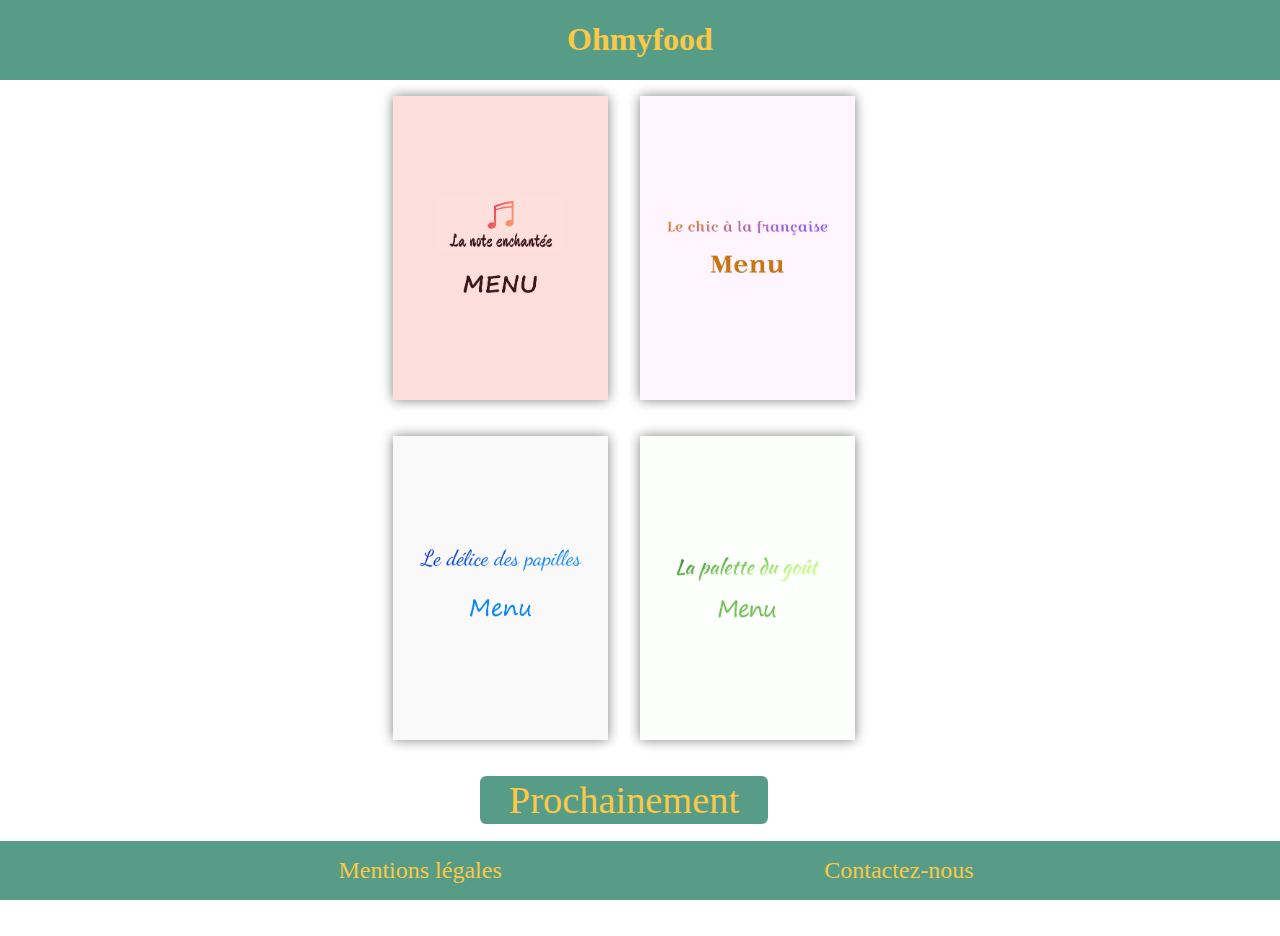
==== index.html @ 14e06f2a "Ajout page menu1 + animation page prochainement" ====
<!DOCTYPE html>
<html lang="fr" dir="ltr">
  <head>
    <meta charset="utf-8">
    <link rel="stylesheet" href="CSS/default.css">
    <title>Ohmyfood</title>
  </head>
  <body>
    <header class="header">
      <h1>Ohmyfood</h1>
    </header>
    <main class="main">
      <div class="conteneurMenu">
        <div class="menu">
          <a href="menu1.html"><img src="Images/menu-1b.png"/></a>
        </div>
        <div class="menu">
          <a href="#"><img src="Images/menu-2b.png"/></a>
        </div>
      </div>
      <div class="conteneurMenu">
        <div class="menu">
          <a href="#"><img src="Images/menu-3b.png"/></a>
        </div>
        <div class="menu">
          <a href="#"><img src="Images/menu-4b.png"/></a>
        </div>
      </div>
      <div class="conteneurMenu">
        <a href="prochainement.html"><div class="conteneurMenu__conteneurLien">Prochainement</div></a>
      </div>
    </main>
    <footer class="footer">
      <a href="mentions">Mentions légales</a>
      <a href="mailto:contact@ohmyfood.com">Contactez-nous</a>
    </footer>
  </body>
</html>
---- CSS/default.css ----
@charset "UTF-8";
/* @mixin menus {
  width: 20%;
  height: 17rem;
  box-shadow: 0 0 1em grey;
  text-align: center;
  display:flex;
  flex-direction: column;
  justify-content: center;
} */
.header {
  background-color: #579c87;
  width: 100%; }
  .header h1 {
    color: #fbc945;
    font-size: 2rem;
    text-align: center; }

.footer {
  background-color: #579c87;
  width: 100%;
  margin-top: auto;
  display: flex;
  justify-content: space-evenly;
  padding: 1rem;
  position: fixed;
  bottom: 0; }
  .footer a {
    color: #fbc945;
    font-size: 1.5rem;
    text-decoration: none; }
    .footer a:hover {
      animation: shakeLink 200ms;
      animation-iteration-count: infinite; }

/* Animation wiggle sur liens */
@keyframes shakeLink {
  25% {
    transform: translateX(2%); }
  75% {
    transform: translateX(-2%); } }
.main {
  width: 80%;
  display: flex;
  flex-direction: column;
  padding-bottom: 5rem;
  align-items: center;
  justify-content: center;
  /* border:1px solid pink; A SUPPRIMER */
  margin-left: auto;
  margin-right: auto;
  margin-top: 1rem;
  /* A modifier pour centrer plus tard */ }
  .main h2 {
    text-align: center; }
  .main .prochainement {
    text-align: center;
    font-size: 10rem;
    align-items: center;
    justify-content: center;
    display: flex;
    visibility: hidden; }
    .main .prochainement .p1 {
      animation-name: prochainement1;
      animation-duration: 2.5s;
      animation-iteration-count: infinite; }
    .main .prochainement .p2 {
      animation-name: prochainement2;
      animation-duration: 2.5s;
      animation-iteration-count: infinite; }
    .main .prochainement .p3 {
      animation-name: prochainement3;
      animation-duration: 2.5s;
      animation-iteration-count: infinite;
      animation-fill-mode: forwards; }

@keyframes prochainement1 {
  0% {
    visibility: hidden; }
  20% {
    visibility: visible; }
  40% {
    visibility: visible; }
  60% {
    visibility: hidden; }
  80% {
    visibility: hidden; }
  90% {
    visibility: hidden; }
  100% {
    visibility: hidden; } }
@keyframes prochainement2 {
  0% {
    visibility: hidden; }
  20% {
    visibility: hidden; }
  40% {
    visibility: visible; }
  60% {
    visibility: visible; }
  80% {
    visibility: hidden; }
  90% {
    visibility: hidden; }
  100% {
    visibility: hidden; } }
@keyframes prochainement3 {
  0% {
    visibility: hidden; }
  20% {
    visibility: hidden; }
  40% {
    visibility: hidden; }
  60% {
    visibility: visible; }
  80% {
    visibility: visible; }
  100% {
    visibility: visible; } }
/* A GARDER SI JAMAIS ON DOIT UTILISER LES MENUS REFAITS
.menu1 {
  @include menus;
  background-color: #fcdfdb;
  transition: transform 1s;
  transform: scale(1);
  &:hover {
    transform: scale(1.5);
  }
}
.menu2 {
  @include menus;
  background-color: #faf0f9;
}
.menu3 {
  @include menus;
  background-color: #f9f9f9;
}
.menu4 {
  @include menus;
  background-color: white;
}
*/
.menu img {
  max-width: 15rem;
  max-height: 19rem;
  transform: scale(1);
  transition: transform 1s;
  margin: auto;
  box-shadow: 0 0 0.7em grey; }
  .menu img:hover {
    transform: scale(1.2); }

.menu1 {
  width: 50%;
  padding: 2rem;
  margin: auto;
  background-color: #fcdfdb;
  display: flex;
  flex-direction: column;
  align-items: center; }
  .menu1 h3 {
    text-align: center;
    background: linear-gradient(to top, black 0%, black 3px, transparent 4px) no-repeat;
    background-size: 0% 100%;
    transition: background-size 300ms; }
    .menu1 h3:hover {
      background-size: 100% 100%; }
  .menu1 .ligne {
    width: 85%;
    margin: auto;
    display: flex;
    flex-direction: row;
    justify-content: space-between;
    padding: 0; }
  .menu1 > p {
    text-align: center; }

.conteneurMenu {
  width: 80%;
  margin: auto;
  display: flex;
  justify-content: center;
  margin-bottom: 2rem;
  /*margin-bottom: 2rem;*/
  /* border:1px solid black;  A SUPPRIMER */ }
  .conteneurMenu a {
    color: #fbc945;
    text-decoration: none;
    transform: scale(1);
    transition: transform 1s;
    margin-right: 2rem; }
    .conteneurMenu a:hover {
      transform: scale(1.1); }
  .conteneurMenu__conteneurLien {
    background-color: #579c87;
    width: 18rem;
    height: 3rem;
    font-size: 2.4rem;
    line-height: 3rem;
    border-radius: 0.4rem;
    text-align: center; }
  @media all and (max-width: 1000px) {
    .conteneurMenu {
      flex-direction: column;
      justify-content: center;
      align-items: center;
      margin-bottom: 0; }
      .conteneurMenu a {
        margin-bottom: 3rem;
        display: block; } }

body {
  display: flex;
  flex-direction: column;
  margin: auto;
  box-sizing: border-box;
  height: 100vh;
  /* A SUPPRIMER, utilisé pour mise en place */ }

/*# sourceMappingURL=default.css.map */
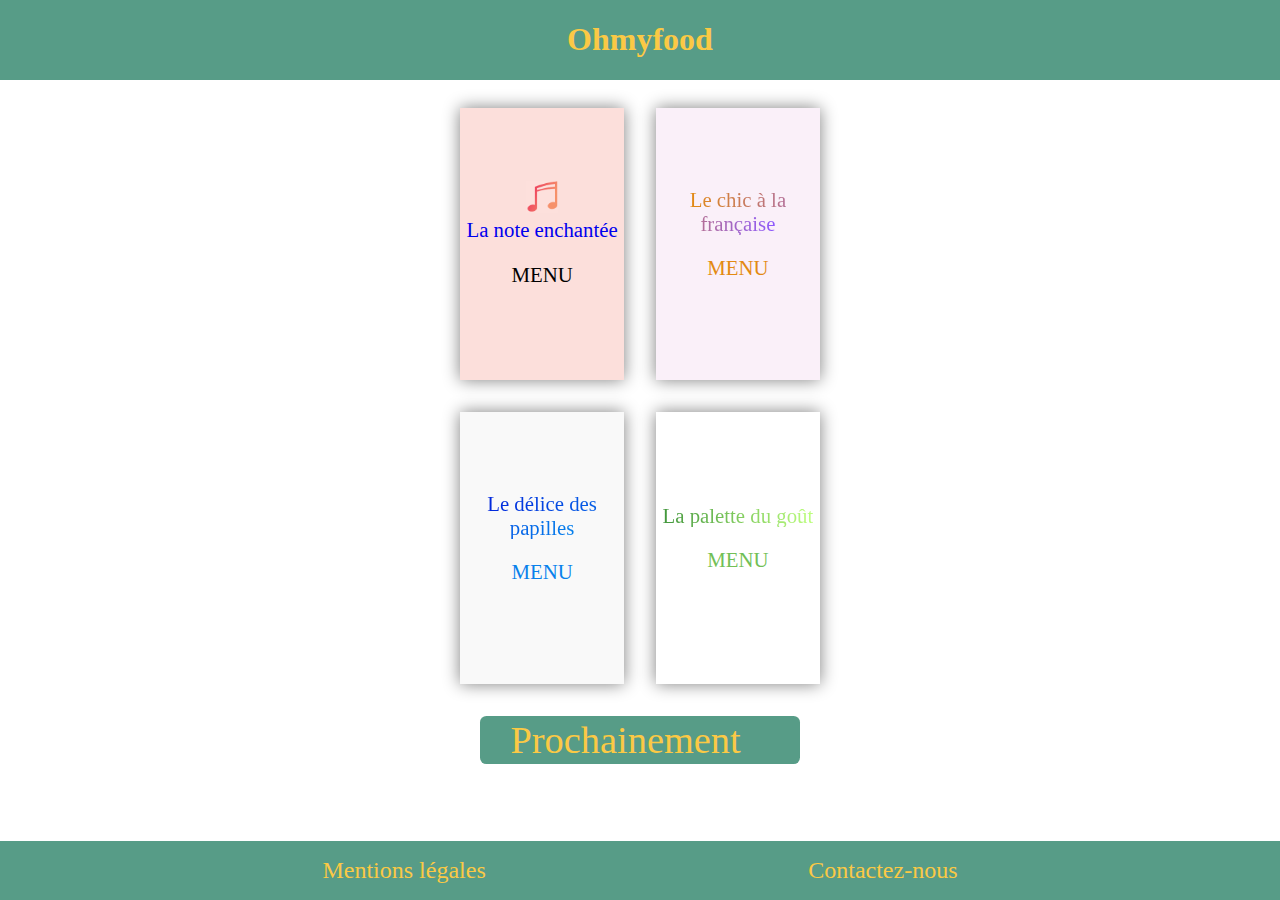
==== commit 7c06fa1d: "08.07 : poursuite menu1 + animations prochainement et previews menu" ====
--- a/index.html
+++ b/index.html
@@ -11,23 +11,37 @@
     </header>
     <main class="main">
       <div class="conteneurMenu">
-        <div class="menu">
-          <a href="menu1.html"><img src="Images/menu-1b.png"/></a>
+        <div class="menu1prev">
+          <div class="menuprev__contenu"><img src="Images/note.png" alt="La note enchantée" title="La note enchantée" /><br>
+          <a href="menu1.html">La note enchantée</a>
+          <p>MENU</p>
+          </div>
         </div>
-        <div class="menu">
-          <a href="#"><img src="Images/menu-2b.png"/></a>
+        <div class="menu2prev">
+          <div class="menuprev__contenu">
+          <a href="menu1.html" class="titre2">Le chic à la française</a>
+          <p class="MenuMenu2">MENU</p>
+          </div>
         </div>
       </div>
       <div class="conteneurMenu">
-        <div class="menu">
-          <a href="#"><img src="Images/menu-3b.png"/></a>
+        <div class="menu3prev">
+          <div class="menuprev__contenu">
+          <a href="menu1.html" class="titre3">Le délice des papilles</a>
+          <p class="MenuMenu3">MENU</p>
+          </div>
         </div>
-        <div class="menu">
-          <a href="#"><img src="Images/menu-4b.png"/></a>
+        <div class="menu4prev">
+          <div class="menuprev__contenu">
+          <a href="menu1.html" class="titre4">La palette du goût</a>
+          <p class="MenuMenu4">MENU</p>
+          </div>
         </div>
       </div>
       <div class="conteneurMenu">
-        <a href="prochainement.html"><div class="conteneurMenu__conteneurLien">Prochainement</div></a>
+        <div class="conteneurMenu__conteneurLien">Prochainement <span class="prochainement">
+          <p class="p1">.</p><p class="p2">.</p><p class="p3">.</p>
+        </div>
       </div>
     </main>
     <footer class="footer">
--- a/CSS/default.css
+++ b/CSS/default.css
@@ -1,13 +1,4 @@
 @charset "UTF-8";
-/* @mixin menus {
-  width: 20%;
-  height: 17rem;
-  box-shadow: 0 0 1em grey;
-  text-align: center;
-  display:flex;
-  flex-direction: column;
-  justify-content: center;
-} */
 .header {
   background-color: #579c87;
   width: 100%; }
@@ -22,8 +13,9 @@
   margin-top: auto;
   display: flex;
   justify-content: space-evenly;
-  padding: 1rem;
-  position: fixed;
+  padding-top: 1rem;
+  padding-bottom: 1rem;
+  position: sticky;
   bottom: 0; }
   .footer a {
     color: #fbc945;
@@ -43,23 +35,24 @@
   width: 80%;
   display: flex;
   flex-direction: column;
-  padding-bottom: 5rem;
-  align-items: center;
-  justify-content: center;
-  /* border:1px solid pink; A SUPPRIMER */
+  align-items: center;
+  justify-content: center;
   margin-left: auto;
   margin-right: auto;
-  margin-top: 1rem;
-  /* A modifier pour centrer plus tard */ }
+  margin-top: auto;
+  /* A modifier pour centrer plus tard */
+  margin-bottom: 1rem; }
   .main h2 {
     text-align: center; }
   .main .prochainement {
     text-align: center;
-    font-size: 10rem;
+    font-size: 2.4rem;
     align-items: center;
     justify-content: center;
+    text-align: center;
     display: flex;
-    visibility: hidden; }
+    visibility: hidden;
+    color: #fbc945; }
     .main .prochainement .p1 {
       animation-name: prochainement1;
       animation-duration: 2.5s;
@@ -117,29 +110,121 @@
     visibility: visible; }
   100% {
     visibility: visible; } }
-/* A GARDER SI JAMAIS ON DOIT UTILISER LES MENUS REFAITS
-.menu1 {
-  @include menus;
+.menu1prev {
+  width: 20%;
+  height: 17rem;
+  box-shadow: 0 0 1em grey;
+  display: flex;
+  flex-direction: column;
+  justify-content: center;
+  align-items: center;
   background-color: #fcdfdb;
-  transition: transform 1s;
-  transform: scale(1);
-  &:hover {
-    transform: scale(1.5);
-  }
-}
-.menu2 {
-  @include menus;
-  background-color: #faf0f9;
-}
-.menu3 {
-  @include menus;
-  background-color: #f9f9f9;
-}
-.menu4 {
-  @include menus;
-  background-color: white;
-}
-*/
+  margin-right: 2rem; }
+  .menu1prev img {
+    width: 2rem;
+    height: 2rem;
+    margin: auto; }
+  .menu1prev a {
+    text-align: center;
+    text-decoration: none; }
+
+.menu2prev {
+  width: 20%;
+  height: 17rem;
+  box-shadow: 0 0 1em grey;
+  display: flex;
+  flex-direction: column;
+  justify-content: center;
+  align-items: center;
+  background-color: #faf0f9; }
+  .menu2prev img {
+    width: 2rem;
+    height: 2rem;
+    margin: auto; }
+  .menu2prev a {
+    text-align: center;
+    text-decoration: none; }
+
+.menu3prev {
+  width: 20%;
+  height: 17rem;
+  box-shadow: 0 0 1em grey;
+  display: flex;
+  flex-direction: column;
+  justify-content: center;
+  align-items: center;
+  margin-right: 2rem;
+  background-color: #f9f9f9; }
+  .menu3prev img {
+    width: 2rem;
+    height: 2rem;
+    margin: auto; }
+  .menu3prev a {
+    text-align: center;
+    text-decoration: none; }
+
+.menu4prev {
+  width: 20%;
+  height: 17rem;
+  box-shadow: 0 0 1em grey;
+  display: flex;
+  flex-direction: column;
+  justify-content: center;
+  align-items: center;
+  background-color: white; }
+  .menu4prev img {
+    width: 2rem;
+    height: 2rem;
+    margin: auto; }
+  .menu4prev a {
+    text-align: center;
+    text-decoration: none; }
+
+.titreCatMenu {
+  width: 80%;
+  display: flex;
+  justify-content: space-between;
+  align-items: center; }
+  .titreCatMenu img {
+    width: 40%;
+    height: 9px; }
+
+.menuprev__contenu {
+  margin: auto;
+  text-align: center;
+  transform: scaleX(1);
+  transition: transform 500ms;
+  font-size: 1.3rem; }
+  .menuprev__contenu a {
+    width: 100%;
+    height: 100%; }
+  .menuprev__contenu:hover {
+    transform: scale(1.2); }
+
+.titre2 {
+  background: linear-gradient(to right, #e38a12 0%, #8e5afe 100%);
+  -webkit-background-clip: text;
+  -webkit-text-fill-color: transparent; }
+
+.MenuMenu2 {
+  color: #e38a12; }
+
+.titre3 {
+  background: linear-gradient(to right, #0127dc 0%, #0881ec 100%);
+  -webkit-background-clip: text;
+  -webkit-text-fill-color: transparent; }
+
+.MenuMenu3 {
+  color: #0881ec; }
+
+.titre4 {
+  background: linear-gradient(to right, #43973d 0%, #beff7f 100%);
+  -webkit-background-clip: text;
+  -webkit-text-fill-color: transparent; }
+
+.MenuMenu4 {
+  color: #72bf56; }
+
 .menu img {
   max-width: 15rem;
   max-height: 19rem;
@@ -150,6 +235,7 @@
   .menu img:hover {
     transform: scale(1.2); }
 
+/* --------------------------------- Menu 1 sur la page menu1.html ---------------------- */
 .menu1 {
   width: 50%;
   padding: 2rem;
@@ -183,22 +269,18 @@
   margin-bottom: 2rem;
   /*margin-bottom: 2rem;*/
   /* border:1px solid black;  A SUPPRIMER */ }
-  .conteneurMenu a {
-    color: #fbc945;
-    text-decoration: none;
-    transform: scale(1);
-    transition: transform 1s;
-    margin-right: 2rem; }
-    .conteneurMenu a:hover {
-      transform: scale(1.1); }
   .conteneurMenu__conteneurLien {
     background-color: #579c87;
-    width: 18rem;
+    width: 20rem;
     height: 3rem;
     font-size: 2.4rem;
     line-height: 3rem;
     border-radius: 0.4rem;
-    text-align: center; }
+    color: #fbc945;
+    text-align: center;
+    align-items: center;
+    justify-content: center;
+    display: flex; }
   @media all and (max-width: 1000px) {
     .conteneurMenu {
       flex-direction: column;
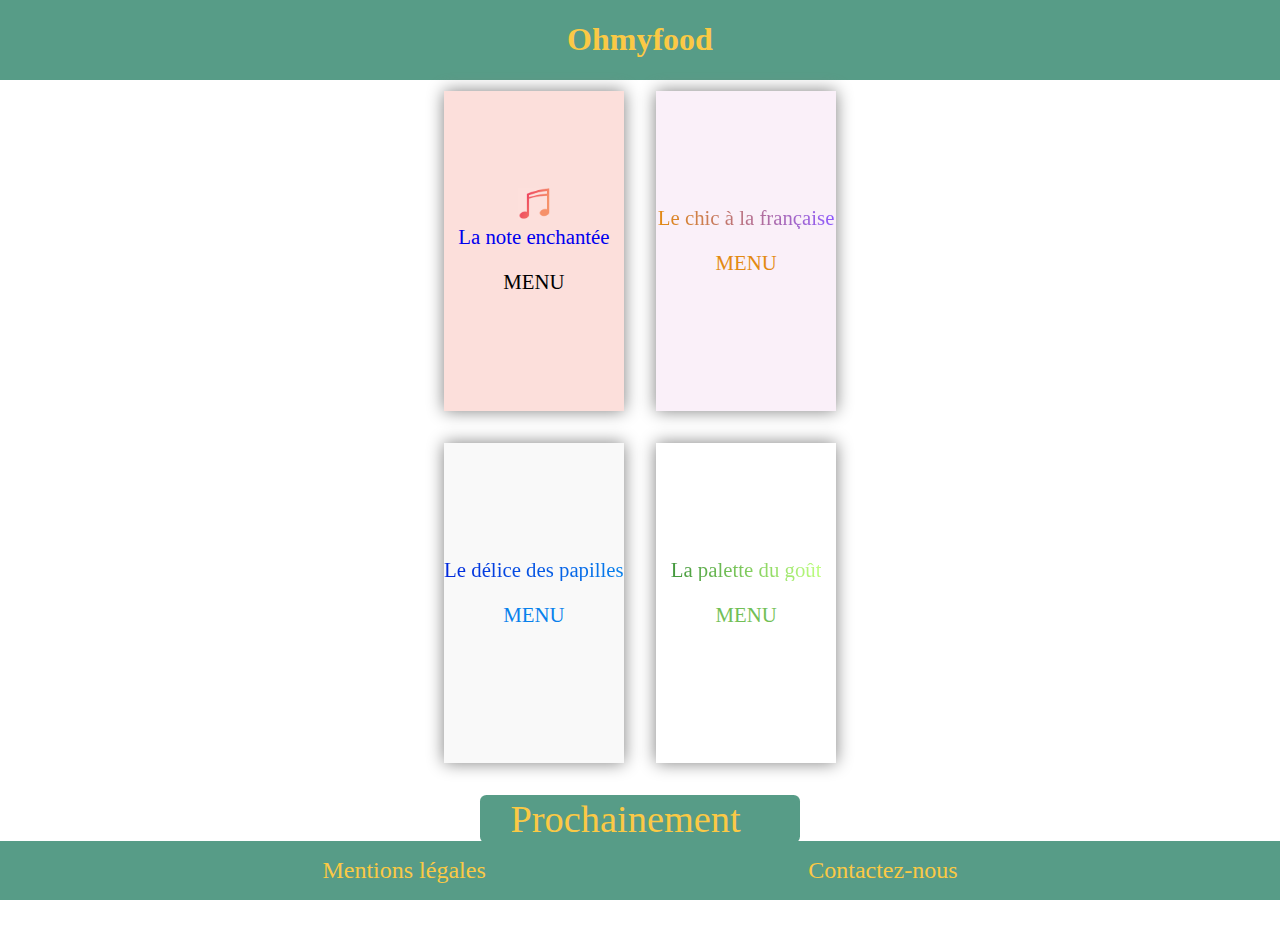
==== commit 79304aa2: "Organisation et optimisation du code + ajout du contenu des menus 2 à 4" ====
--- a/index.html
+++ b/index.html
@@ -11,35 +11,35 @@
     </header>
     <main class="main">
       <div class="conteneurMenu">
-        <div class="menu1prev">
-          <div class="menuprev__contenu"><img src="Images/note.png" alt="La note enchantée" title="La note enchantée" /><br>
+        <div class="menu1preview">
+          <div class="menupreview__contenu"><img src="Images/note.png" alt="La note enchantée" title="La note enchantée" /><br>
           <a href="menu1.html">La note enchantée</a>
           <p>MENU</p>
           </div>
         </div>
-        <div class="menu2prev">
-          <div class="menuprev__contenu">
-          <a href="menu1.html" class="titre2">Le chic à la française</a>
+        <div class="menu2preview">
+          <div class="menupreview__contenu">
+          <a href="menu2.html" class="titre">Le chic à la française</a>
           <p class="MenuMenu2">MENU</p>
           </div>
         </div>
       </div>
       <div class="conteneurMenu">
-        <div class="menu3prev">
-          <div class="menuprev__contenu">
-          <a href="menu1.html" class="titre3">Le délice des papilles</a>
+        <div class="menu3preview">
+          <div class="menupreview__contenu">
+          <a href="menu3.html" class="titre">Le délice des papilles</a>
           <p class="MenuMenu3">MENU</p>
           </div>
         </div>
-        <div class="menu4prev">
-          <div class="menuprev__contenu">
-          <a href="menu1.html" class="titre4">La palette du goût</a>
+        <div class="menu4preview">
+          <div class="menupreview__contenu">
+          <a href="menu4.html" class="titre">La palette du goût</a>
           <p class="MenuMenu4">MENU</p>
           </div>
         </div>
       </div>
       <div class="conteneurMenu">
-        <div class="conteneurMenu__conteneurLien">Prochainement <span class="prochainement">
+        <div class="conteneurMenu__prochainement">Prochainement <span class="prochainement">
           <p class="p1">.</p><p class="p2">.</p><p class="p3">.</p>
         </div>
       </div>
--- a/CSS/default.css
+++ b/CSS/default.css
@@ -1,4 +1,49 @@
 @charset "UTF-8";
+/* Mixin gestion des previews des menus */
+/* Animation prochainement dans index.html */
+@keyframes prochainement1 {
+  0% {
+    visibility: hidden; }
+  20% {
+    visibility: visible; }
+  40% {
+    visibility: visible; }
+  60% {
+    visibility: hidden; }
+  80% {
+    visibility: hidden; }
+  90% {
+    visibility: hidden; }
+  100% {
+    visibility: hidden; } }
+@keyframes prochainement2 {
+  0% {
+    visibility: hidden; }
+  20% {
+    visibility: hidden; }
+  40% {
+    visibility: visible; }
+  60% {
+    visibility: visible; }
+  80% {
+    visibility: hidden; }
+  90% {
+    visibility: hidden; }
+  100% {
+    visibility: hidden; } }
+@keyframes prochainement3 {
+  0% {
+    visibility: hidden; }
+  20% {
+    visibility: hidden; }
+  40% {
+    visibility: hidden; }
+  60% {
+    visibility: visible; }
+  80% {
+    visibility: visible; }
+  100% {
+    visibility: visible; } }
 .header {
   background-color: #579c87;
   width: 100%; }
@@ -10,7 +55,7 @@
 .footer {
   background-color: #579c87;
   width: 100%;
-  margin-top: auto;
+  margin-top: 1rem;
   display: flex;
   justify-content: space-evenly;
   padding-top: 1rem;
@@ -37,11 +82,8 @@
   flex-direction: column;
   align-items: center;
   justify-content: center;
-  margin-left: auto;
-  margin-right: auto;
-  margin-top: auto;
-  /* A modifier pour centrer plus tard */
-  margin-bottom: 1rem; }
+  margin: auto;
+  margin-top: 0.7rem; }
   .main h2 {
     text-align: center; }
   .main .prochainement {
@@ -67,175 +109,7 @@
       animation-iteration-count: infinite;
       animation-fill-mode: forwards; }
 
-@keyframes prochainement1 {
-  0% {
-    visibility: hidden; }
-  20% {
-    visibility: visible; }
-  40% {
-    visibility: visible; }
-  60% {
-    visibility: hidden; }
-  80% {
-    visibility: hidden; }
-  90% {
-    visibility: hidden; }
-  100% {
-    visibility: hidden; } }
-@keyframes prochainement2 {
-  0% {
-    visibility: hidden; }
-  20% {
-    visibility: hidden; }
-  40% {
-    visibility: visible; }
-  60% {
-    visibility: visible; }
-  80% {
-    visibility: hidden; }
-  90% {
-    visibility: hidden; }
-  100% {
-    visibility: hidden; } }
-@keyframes prochainement3 {
-  0% {
-    visibility: hidden; }
-  20% {
-    visibility: hidden; }
-  40% {
-    visibility: hidden; }
-  60% {
-    visibility: visible; }
-  80% {
-    visibility: visible; }
-  100% {
-    visibility: visible; } }
-.menu1prev {
-  width: 20%;
-  height: 17rem;
-  box-shadow: 0 0 1em grey;
-  display: flex;
-  flex-direction: column;
-  justify-content: center;
-  align-items: center;
-  background-color: #fcdfdb;
-  margin-right: 2rem; }
-  .menu1prev img {
-    width: 2rem;
-    height: 2rem;
-    margin: auto; }
-  .menu1prev a {
-    text-align: center;
-    text-decoration: none; }
-
-.menu2prev {
-  width: 20%;
-  height: 17rem;
-  box-shadow: 0 0 1em grey;
-  display: flex;
-  flex-direction: column;
-  justify-content: center;
-  align-items: center;
-  background-color: #faf0f9; }
-  .menu2prev img {
-    width: 2rem;
-    height: 2rem;
-    margin: auto; }
-  .menu2prev a {
-    text-align: center;
-    text-decoration: none; }
-
-.menu3prev {
-  width: 20%;
-  height: 17rem;
-  box-shadow: 0 0 1em grey;
-  display: flex;
-  flex-direction: column;
-  justify-content: center;
-  align-items: center;
-  margin-right: 2rem;
-  background-color: #f9f9f9; }
-  .menu3prev img {
-    width: 2rem;
-    height: 2rem;
-    margin: auto; }
-  .menu3prev a {
-    text-align: center;
-    text-decoration: none; }
-
-.menu4prev {
-  width: 20%;
-  height: 17rem;
-  box-shadow: 0 0 1em grey;
-  display: flex;
-  flex-direction: column;
-  justify-content: center;
-  align-items: center;
-  background-color: white; }
-  .menu4prev img {
-    width: 2rem;
-    height: 2rem;
-    margin: auto; }
-  .menu4prev a {
-    text-align: center;
-    text-decoration: none; }
-
-.titreCatMenu {
-  width: 80%;
-  display: flex;
-  justify-content: space-between;
-  align-items: center; }
-  .titreCatMenu img {
-    width: 40%;
-    height: 9px; }
-
-.menuprev__contenu {
-  margin: auto;
-  text-align: center;
-  transform: scaleX(1);
-  transition: transform 500ms;
-  font-size: 1.3rem; }
-  .menuprev__contenu a {
-    width: 100%;
-    height: 100%; }
-  .menuprev__contenu:hover {
-    transform: scale(1.2); }
-
-.titre2 {
-  background: linear-gradient(to right, #e38a12 0%, #8e5afe 100%);
-  -webkit-background-clip: text;
-  -webkit-text-fill-color: transparent; }
-
-.MenuMenu2 {
-  color: #e38a12; }
-
-.titre3 {
-  background: linear-gradient(to right, #0127dc 0%, #0881ec 100%);
-  -webkit-background-clip: text;
-  -webkit-text-fill-color: transparent; }
-
-.MenuMenu3 {
-  color: #0881ec; }
-
-.titre4 {
-  background: linear-gradient(to right, #43973d 0%, #beff7f 100%);
-  -webkit-background-clip: text;
-  -webkit-text-fill-color: transparent; }
-
-.MenuMenu4 {
-  color: #72bf56; }
-
-.menu img {
-  max-width: 15rem;
-  max-height: 19rem;
-  transform: scale(1);
-  transition: transform 1s;
-  margin: auto;
-  box-shadow: 0 0 0.7em grey; }
-  .menu img:hover {
-    transform: scale(1.2); }
-
-/* --------------------------------- Menu 1 sur la page menu1.html ---------------------- */
+/* ------- Gère affichage des menus dans leur page ------ */
 .menu1 {
   width: 50%;
   padding: 2rem;
@@ -260,16 +134,319 @@
     padding: 0; }
   .menu1 > p {
     text-align: center; }
-
+  .menu1 img {
+    width: 3rem;
+    height: 3rem; }
+  .menu1 .titreCatMenu {
+    width: 80%;
+    display: flex;
+    justify-content: space-between;
+    align-items: center; }
+    .menu1 .titreCatMenu img {
+      width: 35%;
+      height: 9px; }
+  .menu1 .footerMenu {
+    display: flex; }
+    .menu1 .footerMenu img {
+      width: 2.2rem;
+      height: 2.2rem; }
+
+.menu2 {
+  width: 50%;
+  padding: 2rem;
+  margin: auto;
+  background-color: #faf0f9;
+  display: flex;
+  flex-direction: column;
+  align-items: center;
+  margin-top: 2rem; }
+  .menu2 h2 {
+    font-size: 3rem;
+    background: linear-gradient(to right, #e38a12 0%, #8e5afe 100%);
+    -webkit-background-clip: text;
+    -webkit-text-fill-color: transparent; }
+  .menu2 h3 {
+    text-align: center;
+    background: linear-gradient(to top, black 0%, black 3px, transparent 4px) no-repeat;
+    background-size: 0% 100%;
+    transition: background-size 300ms; }
+    .menu2 h3:hover {
+      background-size: 100% 100%; }
+  .menu2 .ligne {
+    width: 75%;
+    margin: auto;
+    display: flex;
+    flex-direction: row;
+    justify-content: space-between;
+    padding: 0; }
+  .menu2 > p {
+    text-align: center; }
+  .menu2 img {
+    width: 3rem;
+    height: 3rem; }
+  .menu2 .titreCatMenu {
+    width: 90%;
+    display: flex;
+    justify-content: space-between;
+    align-items: center; }
+    .menu2 .titreCatMenu img {
+      width: 35%;
+      height: 9px; }
+  .menu2 .gold {
+    color: #c67412; }
+  .menu2 .violet {
+    color: purple; }
+  .menu2 .darkblue {
+    color: darkblue; }
+
+.menu3 {
+  width: 50%;
+  padding: 2rem;
+  margin: auto;
+  background-color: #edefef;
+  display: flex;
+  flex-direction: column;
+  align-items: center;
+  margin-top: 2rem; }
+  .menu3 h2 {
+    font-size: 3rem;
+    background: linear-gradient(to right, #0127dc 0%, #0881ec 100%);
+    -webkit-background-clip: text;
+    -webkit-text-fill-color: transparent; }
+  .menu3 h3 {
+    text-align: center;
+    background: linear-gradient(to top, black 0%, black 3px, transparent 4px) no-repeat;
+    background-size: 0% 100%;
+    transition: background-size 300ms; }
+    .menu3 h3:hover {
+      background-size: 100% 100%; }
+  .menu3 .ligne {
+    width: 75%;
+    margin: auto;
+    display: flex;
+    flex-direction: row;
+    justify-content: space-between;
+    padding: 0; }
+  .menu3 > p {
+    text-align: center; }
+  .menu3 img {
+    width: 3rem;
+    height: 3rem; }
+  .menu3 .titreCatMenu {
+    width: 90%;
+    display: flex;
+    justify-content: space-between;
+    align-items: center; }
+    .menu3 .titreCatMenu img {
+      width: 35%;
+      height: 9px; }
+
+.menu4 {
+  width: 50%;
+  padding: 2rem;
+  margin: auto;
+  background-color: #fdfffd;
+  display: flex;
+  flex-direction: column;
+  align-items: center;
+  margin-top: 2rem; }
+  .menu4 h2 {
+    font-size: 3rem;
+    background: linear-gradient(to right, #43973d 0%, #beff7f 100%);
+    -webkit-background-clip: text;
+    -webkit-text-fill-color: transparent; }
+  .menu4 h3 {
+    text-align: center;
+    background: linear-gradient(to top, black 0%, black 3px, transparent 4px) no-repeat;
+    background-size: 0% 100%;
+    transition: background-size 300ms; }
+    .menu4 h3:hover {
+      background-size: 100% 100%; }
+  .menu4 .ligne {
+    width: 75%;
+    margin: auto;
+    display: flex;
+    flex-direction: row;
+    justify-content: space-between;
+    padding: 0; }
+  .menu4 > p {
+    text-align: center; }
+  .menu4 img {
+    width: 3rem;
+    height: 3rem; }
+  .menu4 .titreCatMenu {
+    width: 90%;
+    display: flex;
+    justify-content: space-between;
+    align-items: center; }
+    .menu4 .titreCatMenu img {
+      width: 35%;
+      height: 9px; }
+  .menu4 .gold {
+    color: #c67412; }
+  .menu4 .violet {
+    color: purple; }
+  .menu4 .darkblue {
+    color: darkblue; }
+
+/* Affichage des menus dans menusX.html */
+/* Gère les aperçus des menus dans index.html */
+.menu1preview {
+  width: 22%;
+  height: 20rem;
+  box-shadow: 0 0 1em grey;
+  display: flex;
+  flex-direction: column;
+  justify-content: center;
+  align-items: center;
+  background-color: #fcdfdb;
+  margin-right: 2rem; }
+  .menu1preview img {
+    width: 2rem;
+    height: 2rem;
+    margin: auto; }
+  .menu1preview a {
+    text-align: center;
+    text-decoration: none; }
+  .menu1preview .menupreview__contenu {
+    margin: auto;
+    text-align: center;
+    transform: scaleX(1);
+    transition: transform 500ms;
+    font-size: 1.3rem; }
+    .menu1preview .menupreview__contenu a {
+      width: 100%;
+      height: 100%; }
+    .menu1preview .menupreview__contenu:hover {
+      transform: scale(1.2); }
+    .menu1preview .menupreview__contenu .titre {
+      -webkit-background-clip: text;
+      -webkit-text-fill-color: transparent; }
+
+.menu2preview {
+  width: 22%;
+  height: 20rem;
+  box-shadow: 0 0 1em grey;
+  display: flex;
+  flex-direction: column;
+  justify-content: center;
+  align-items: center;
+  background-color: #faf0f9; }
+  .menu2preview img {
+    width: 2rem;
+    height: 2rem;
+    margin: auto; }
+  .menu2preview a {
+    text-align: center;
+    text-decoration: none; }
+  .menu2preview .menupreview__contenu {
+    margin: auto;
+    text-align: center;
+    transform: scaleX(1);
+    transition: transform 500ms;
+    font-size: 1.3rem; }
+    .menu2preview .menupreview__contenu a {
+      width: 100%;
+      height: 100%; }
+    .menu2preview .menupreview__contenu:hover {
+      transform: scale(1.2); }
+    .menu2preview .menupreview__contenu .titre {
+      -webkit-background-clip: text;
+      -webkit-text-fill-color: transparent; }
+  .menu2preview .titre {
+    background: linear-gradient(to right, #e38a12 0%, #8e5afe 100%); }
+  .menu2preview .MenuMenu2 {
+    color: #e38a12; }
+
+.menu3preview {
+  width: 22%;
+  height: 20rem;
+  box-shadow: 0 0 1em grey;
+  display: flex;
+  flex-direction: column;
+  justify-content: center;
+  align-items: center;
+  margin-right: 2rem;
+  background-color: #f9f9f9; }
+  .menu3preview img {
+    width: 2rem;
+    height: 2rem;
+    margin: auto; }
+  .menu3preview a {
+    text-align: center;
+    text-decoration: none; }
+  .menu3preview .menupreview__contenu {
+    margin: auto;
+    text-align: center;
+    transform: scaleX(1);
+    transition: transform 500ms;
+    font-size: 1.3rem; }
+    .menu3preview .menupreview__contenu a {
+      width: 100%;
+      height: 100%; }
+    .menu3preview .menupreview__contenu:hover {
+      transform: scale(1.2); }
+    .menu3preview .menupreview__contenu .titre {
+      -webkit-background-clip: text;
+      -webkit-text-fill-color: transparent; }
+  .menu3preview .titre {
+    background: linear-gradient(to right, #0127dc 0%, #0881ec 100%); }
+  .menu3preview .MenuMenu3 {
+    color: #0881ec; }
+
+.menu4preview {
+  width: 22%;
+  height: 20rem;
+  box-shadow: 0 0 1em grey;
+  display: flex;
+  flex-direction: column;
+  justify-content: center;
+  align-items: center;
+  background-color: white; }
+  .menu4preview img {
+    width: 2rem;
+    height: 2rem;
+    margin: auto; }
+  .menu4preview a {
+    text-align: center;
+    text-decoration: none; }
+  .menu4preview .menupreview__contenu {
+    margin: auto;
+    text-align: center;
+    transform: scaleX(1);
+    transition: transform 500ms;
+    font-size: 1.3rem; }
+    .menu4preview .menupreview__contenu a {
+      width: 100%;
+      height: 100%; }
+    .menu4preview .menupreview__contenu:hover {
+      transform: scale(1.2); }
+    .menu4preview .menupreview__contenu .titre {
+      -webkit-background-clip: text;
+      -webkit-text-fill-color: transparent; }
+  .menu4preview .titre {
+    background: linear-gradient(to right, #43973d 0%, #beff7f 100%); }
+  .menu4preview .MenuMenu4 {
+    color: #72bf56; }
+
+.menu img {
+  max-width: 15rem;
+  max-height: 19rem;
+  transform: scale(1);
+  transition: transform 1s;
+  margin: auto;
+  box-shadow: 0 0 0.7em grey; }
+  .menu img:hover {
+    transform: scale(1.2); }
+
+/* Affichage des previews de menus */
 .conteneurMenu {
   width: 80%;
   margin: auto;
   display: flex;
   justify-content: center;
-  margin-bottom: 2rem;
-  /*margin-bottom: 2rem;*/
-  /* border:1px solid black;  A SUPPRIMER */ }
-  .conteneurMenu__conteneurLien {
+  margin-bottom: 2rem; }
+  .conteneurMenu__prochainement {
     background-color: #579c87;
     width: 20rem;
     height: 3rem;
@@ -280,7 +457,8 @@
     text-align: center;
     align-items: center;
     justify-content: center;
-    display: flex; }
+    display: flex;
+    margin-bottom: 0; }
   @media all and (max-width: 1000px) {
     .conteneurMenu {
       flex-direction: column;
@@ -291,6 +469,7 @@
         margin-bottom: 3rem;
         display: block; } }
 
+/* Conteneurs des menus dans index.html */
 body {
   display: flex;
   flex-direction: column;
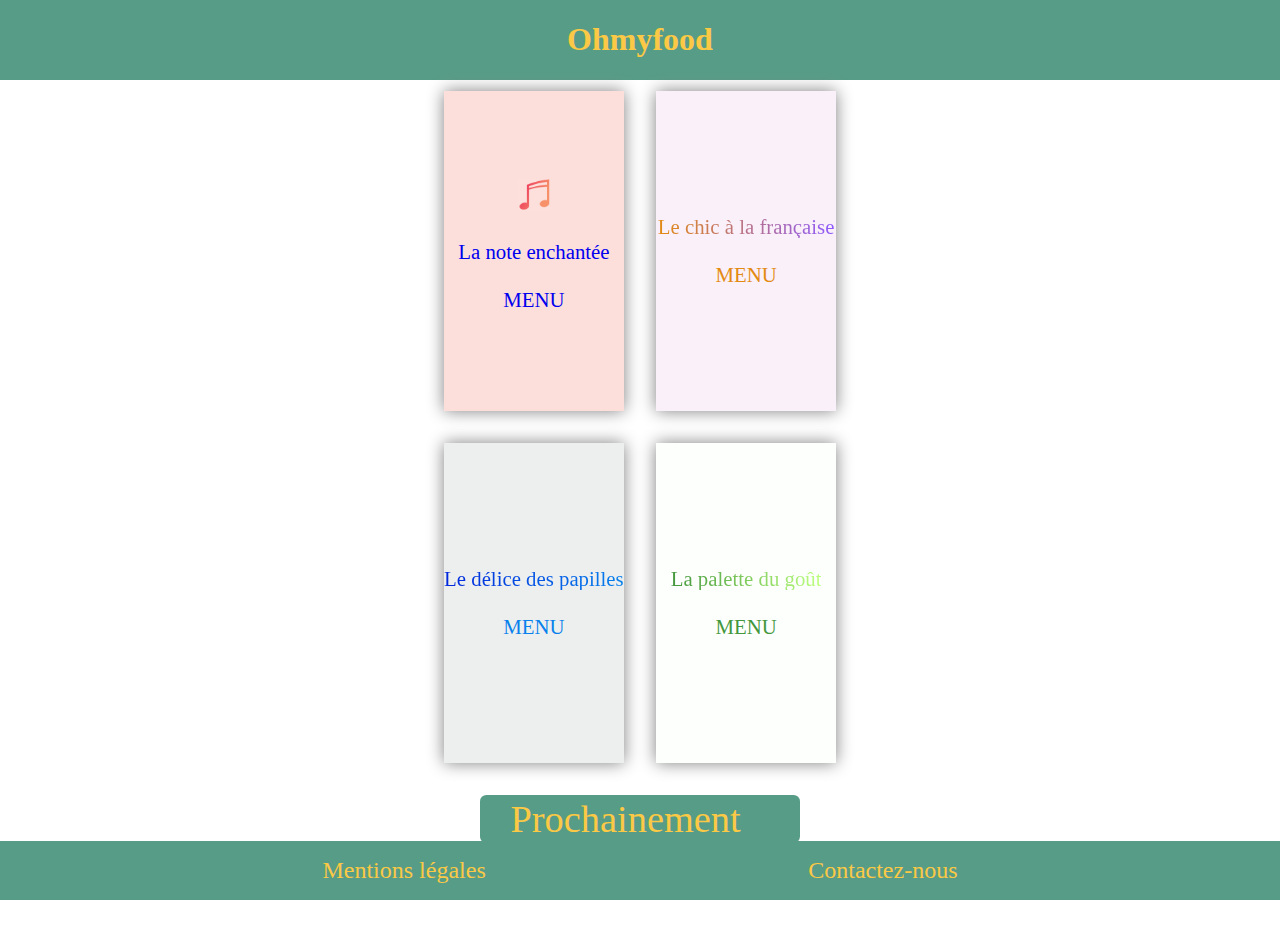
==== commit e5eca062: "Index.html : Rectification des animations preview menus + liens" ====
--- a/index.html
+++ b/index.html
@@ -12,29 +12,30 @@
     <main class="main">
       <div class="conteneurMenu">
         <div class="menu1preview">
-          <div class="menupreview__contenu"><img src="Images/note.png" alt="La note enchantée" title="La note enchantée" /><br>
-          <a href="menu1.html">La note enchantée</a>
-          <p>MENU</p>
+          <div class="menupreview__contenu">
+          <a href="menu1.html"><img src="Images/note.png" alt="La note enchantée" title="La note enchantée" /><br>
+          La note enchantée <br />
+          MENU</a>
           </div>
         </div>
         <div class="menu2preview">
           <div class="menupreview__contenu">
-          <a href="menu2.html" class="titre">Le chic à la française</a>
-          <p class="MenuMenu2">MENU</p>
+          <a href="menu2.html" class="MenuMenu2"><span class="titre">Le chic à la française</span><br />
+          MENU</a>
           </div>
         </div>
       </div>
       <div class="conteneurMenu">
         <div class="menu3preview">
           <div class="menupreview__contenu">
-          <a href="menu3.html" class="titre">Le délice des papilles</a>
-          <p class="MenuMenu3">MENU</p>
+          <a href="menu3.html" class="MenuMenu3"><span class="titre">Le délice des papilles</span> <br />
+          MENU</a>
           </div>
         </div>
         <div class="menu4preview">
           <div class="menupreview__contenu">
-          <a href="menu4.html" class="titre">La palette du goût</a>
-          <p class="MenuMenu4">MENU</p>
+          <a href="menu4.html" class="MenuMenu4"><span class="titre">La palette du goût</span><br />
+          MENU</a>
           </div>
         </div>
       </div>
--- a/CSS/default.css
+++ b/CSS/default.css
@@ -1,5 +1,10 @@
 @charset "UTF-8";
+/* Menu 1 */
+/* Menu 2 */
+/* Menu 3 */
+/* Menu 4 */
 /* Mixin gestion des previews des menus */
+/* Mixin des menus (dans leur page de présentation) */
 /* Animation prochainement dans index.html */
 @keyframes prochainement1 {
   0% {
@@ -51,6 +56,9 @@
     color: #fbc945;
     font-size: 2rem;
     text-align: center; }
+    .header h1 a {
+      text-decoration: none;
+      color: #fbc945; }
 
 .footer {
   background-color: #579c87;
@@ -114,19 +122,26 @@
   width: 50%;
   padding: 2rem;
   margin: auto;
+  display: flex;
+  flex-direction: column;
+  align-items: center;
+  margin-top: 2rem;
   background-color: #fcdfdb;
-  display: flex;
-  flex-direction: column;
-  align-items: center; }
+  margin-top: 0;
+  color: #3d1319; }
+  .menu1 h2 {
+    background: linear-gradient(to right, #3d1319 0%, #3d1319 100%);
+    font-size: 3rem;
+    -webkit-background-clip: text;
+    -webkit-text-fill-color: transparent; }
   .menu1 h3 {
-    text-align: center;
     background: linear-gradient(to top, black 0%, black 3px, transparent 4px) no-repeat;
     background-size: 0% 100%;
     transition: background-size 300ms; }
     .menu1 h3:hover {
       background-size: 100% 100%; }
   .menu1 .ligne {
-    width: 85%;
+    width: 75%;
     margin: auto;
     display: flex;
     flex-direction: row;
@@ -138,13 +153,16 @@
     width: 3rem;
     height: 3rem; }
   .menu1 .titreCatMenu {
-    width: 80%;
     display: flex;
     justify-content: space-between;
     align-items: center; }
     .menu1 .titreCatMenu img {
       width: 35%;
       height: 9px; }
+  .menu1 .ligne {
+    width: 85%; }
+  .menu1 .titreCatMenu {
+    width: 80%; }
   .menu1 .footerMenu {
     display: flex; }
     .menu1 .footerMenu img {
@@ -155,18 +173,17 @@
   width: 50%;
   padding: 2rem;
   margin: auto;
-  background-color: #faf0f9;
-  display: flex;
-  flex-direction: column;
-  align-items: center;
-  margin-top: 2rem; }
+  display: flex;
+  flex-direction: column;
+  align-items: center;
+  margin-top: 2rem;
+  background-color: #faf0f9; }
   .menu2 h2 {
+    background: linear-gradient(to right, #e38a12 0%, #8e5afe 100%);
     font-size: 3rem;
-    background: linear-gradient(to right, #e38a12 0%, #8e5afe 100%);
     -webkit-background-clip: text;
     -webkit-text-fill-color: transparent; }
   .menu2 h3 {
-    text-align: center;
     background: linear-gradient(to top, black 0%, black 3px, transparent 4px) no-repeat;
     background-size: 0% 100%;
     transition: background-size 300ms; }
@@ -185,36 +202,37 @@
     width: 3rem;
     height: 3rem; }
   .menu2 .titreCatMenu {
-    width: 90%;
     display: flex;
     justify-content: space-between;
     align-items: center; }
     .menu2 .titreCatMenu img {
       width: 35%;
       height: 9px; }
-  .menu2 .gold {
+  .menu2 .titreCatMenu {
+    width: 90%; }
+  .menu2 .p1 {
     color: #c67412; }
-  .menu2 .violet {
+  .menu2 .p2 {
     color: purple; }
-  .menu2 .darkblue {
+  .menu2 .p3 {
     color: darkblue; }
 
 .menu3 {
   width: 50%;
   padding: 2rem;
   margin: auto;
+  display: flex;
+  flex-direction: column;
+  align-items: center;
+  margin-top: 2rem;
   background-color: #edefef;
-  display: flex;
-  flex-direction: column;
-  align-items: center;
-  margin-top: 2rem; }
+  color: black; }
   .menu3 h2 {
+    background: linear-gradient(to right, #0127dc 0%, #0881ec 100%);
     font-size: 3rem;
-    background: linear-gradient(to right, #0127dc 0%, #0881ec 100%);
     -webkit-background-clip: text;
     -webkit-text-fill-color: transparent; }
   .menu3 h3 {
-    text-align: center;
     background: linear-gradient(to top, black 0%, black 3px, transparent 4px) no-repeat;
     background-size: 0% 100%;
     transition: background-size 300ms; }
@@ -233,30 +251,30 @@
     width: 3rem;
     height: 3rem; }
   .menu3 .titreCatMenu {
-    width: 90%;
     display: flex;
     justify-content: space-between;
     align-items: center; }
     .menu3 .titreCatMenu img {
       width: 35%;
       height: 9px; }
+  .menu3 .titreCatMenu {
+    width: 90%; }
 
 .menu4 {
   width: 50%;
   padding: 2rem;
   margin: auto;
-  background-color: #fdfffd;
-  display: flex;
-  flex-direction: column;
-  align-items: center;
-  margin-top: 2rem; }
+  display: flex;
+  flex-direction: column;
+  align-items: center;
+  margin-top: 2rem;
+  background-color: #fdfffd; }
   .menu4 h2 {
+    background: linear-gradient(to right, #43973d 0%, #beff7f 100%);
     font-size: 3rem;
-    background: linear-gradient(to right, #43973d 0%, #beff7f 100%);
     -webkit-background-clip: text;
     -webkit-text-fill-color: transparent; }
   .menu4 h3 {
-    text-align: center;
     background: linear-gradient(to top, black 0%, black 3px, transparent 4px) no-repeat;
     background-size: 0% 100%;
     transition: background-size 300ms; }
@@ -275,19 +293,16 @@
     width: 3rem;
     height: 3rem; }
   .menu4 .titreCatMenu {
-    width: 90%;
     display: flex;
     justify-content: space-between;
     align-items: center; }
     .menu4 .titreCatMenu img {
       width: 35%;
       height: 9px; }
-  .menu4 .gold {
-    color: #c67412; }
-  .menu4 .violet {
-    color: purple; }
-  .menu4 .darkblue {
-    color: darkblue; }
+  .menu4 .ligne {
+    width: 75%; }
+  .menu4 .titreCatMenu {
+    width: 90%; }
 
 /* Affichage des menus dans menusX.html */
 /* Gère les aperçus des menus dans index.html */
@@ -307,7 +322,8 @@
     margin: auto; }
   .menu1preview a {
     text-align: center;
-    text-decoration: none; }
+    text-decoration: none;
+    line-height: 3rem; }
   .menu1preview .menupreview__contenu {
     margin: auto;
     text-align: center;
@@ -338,7 +354,8 @@
     margin: auto; }
   .menu2preview a {
     text-align: center;
-    text-decoration: none; }
+    text-decoration: none;
+    line-height: 3rem; }
   .menu2preview .menupreview__contenu {
     margin: auto;
     text-align: center;
@@ -367,14 +384,15 @@
   justify-content: center;
   align-items: center;
   margin-right: 2rem;
-  background-color: #f9f9f9; }
+  background-color: #edefef; }
   .menu3preview img {
     width: 2rem;
     height: 2rem;
     margin: auto; }
   .menu3preview a {
     text-align: center;
-    text-decoration: none; }
+    text-decoration: none;
+    line-height: 3rem; }
   .menu3preview .menupreview__contenu {
     margin: auto;
     text-align: center;
@@ -402,14 +420,15 @@
   flex-direction: column;
   justify-content: center;
   align-items: center;
-  background-color: white; }
+  background-color: #fdfffd; }
   .menu4preview img {
     width: 2rem;
     height: 2rem;
     margin: auto; }
   .menu4preview a {
     text-align: center;
-    text-decoration: none; }
+    text-decoration: none;
+    line-height: 3rem; }
   .menu4preview .menupreview__contenu {
     margin: auto;
     text-align: center;
@@ -427,7 +446,7 @@
   .menu4preview .titre {
     background: linear-gradient(to right, #43973d 0%, #beff7f 100%); }
   .menu4preview .MenuMenu4 {
-    color: #72bf56; }
+    color: #43973d; }
 
 .menu img {
   max-width: 15rem;
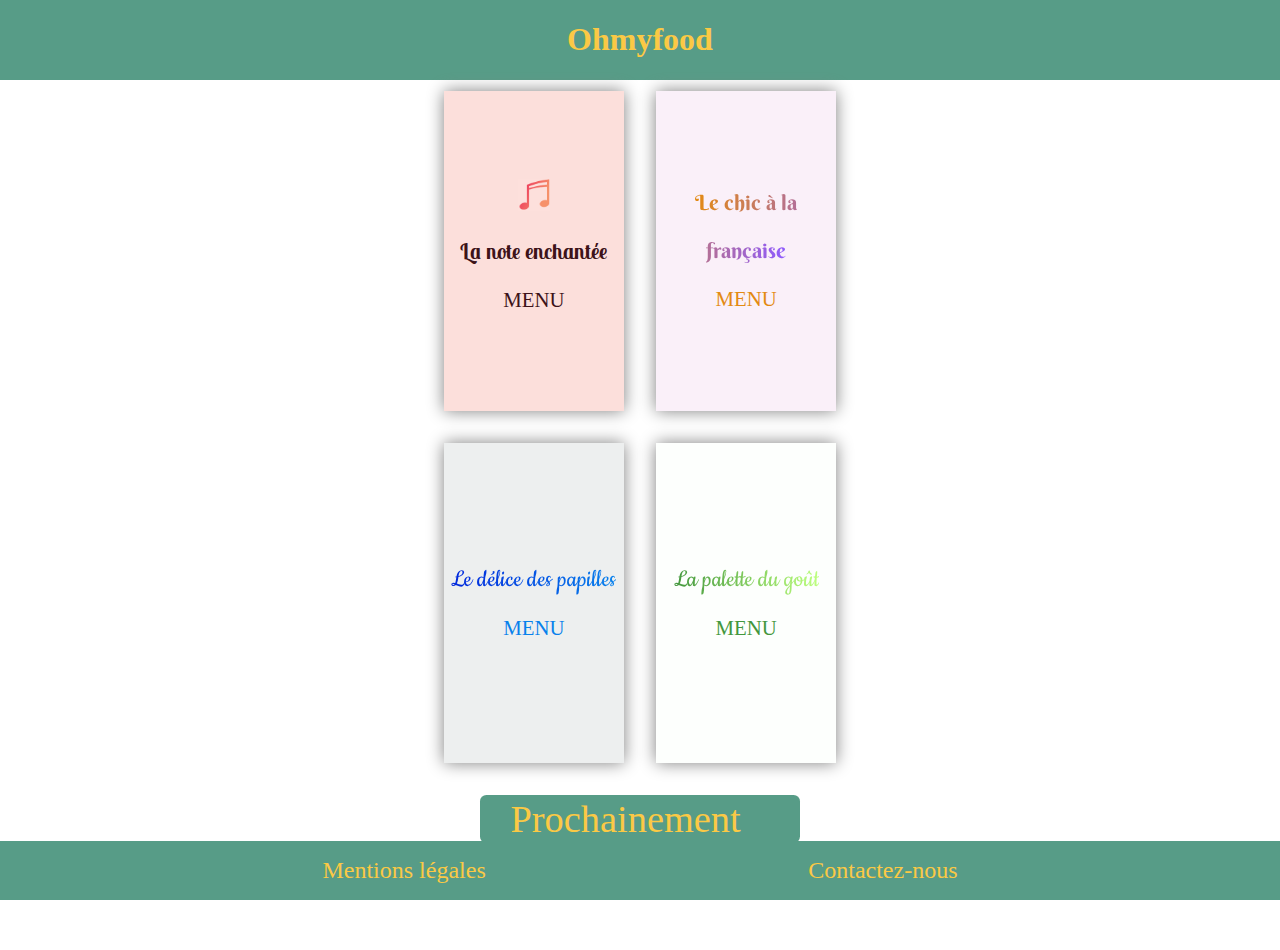
==== commit 85c02235: "Index.html : modification des polices menusX.html : ajout des polices + ajustement des couleurs" ====
--- a/index.html
+++ b/index.html
@@ -14,7 +14,7 @@
         <div class="menu1preview">
           <div class="menupreview__contenu">
           <a href="menu1.html"><img src="Images/note.png" alt="La note enchantée" title="La note enchantée" /><br>
-          La note enchantée <br />
+          <span class="titreMenu1">La note enchantée </span><br />
           MENU</a>
           </div>
         </div>
--- a/CSS/default.css
+++ b/CSS/default.css
@@ -3,6 +3,26 @@
 /* Menu 2 */
 /* Menu 3 */
 /* Menu 4 */
+/* Contenu de tous les menus */
+@font-face {
+  font-family: "contenuMenu";
+  src: url("../Polices/contenuMenu.ttf"); }
+/* Polices du menu 1 */
+@font-face {
+  font-family: "titreMenu1";
+  src: url("../Polices/Menu1/titreMenu1.ttf"); }
+/* Polices du menu 2 */
+@font-face {
+  font-family: "titreMenu2";
+  src: url("../Polices/Menu2/titreMenu2.ttf"); }
+/* Polices du menu 3 */
+@font-face {
+  font-family: "titreMenu3";
+  src: url("../Polices/Menu3/titreMenu3.ttf"); }
+/* Polices du menu 4 */
+@font-face {
+  font-family: "titreMenu4";
+  src: url("../Polices/Menu3/titreMenu3.ttf"); }
 /* Mixin gestion des previews des menus */
 /* Mixin des menus (dans leur page de présentation) */
 /* Animation prochainement dans index.html */
@@ -120,7 +140,7 @@
 /* ------- Gère affichage des menus dans leur page ------ */
 .menu1 {
   width: 50%;
-  padding: 2rem;
+  padding: 1.5rem;
   margin: auto;
   display: flex;
   flex-direction: column;
@@ -128,14 +148,15 @@
   margin-top: 2rem;
   background-color: #fcdfdb;
   margin-top: 0;
-  color: #3d1319; }
+  color: #3d1319;
+  font-family: "contenuMenu", Arial, serif; }
   .menu1 h2 {
     background: linear-gradient(to right, #3d1319 0%, #3d1319 100%);
     font-size: 3rem;
     -webkit-background-clip: text;
     -webkit-text-fill-color: transparent; }
   .menu1 h3 {
-    background: linear-gradient(to top, black 0%, black 3px, transparent 4px) no-repeat;
+    background: linear-gradient(to top, #3d1319 0%, #3d1319 2px, transparent 3px) no-repeat;
     background-size: 0% 100%;
     transition: background-size 300ms; }
     .menu1 h3:hover {
@@ -161,17 +182,30 @@
       height: 9px; }
   .menu1 .ligne {
     width: 85%; }
+    .menu1 .ligne p {
+      font-size: 0.9rem; }
+    .menu1 .ligne h3 {
+      font-size: 2rem; }
   .menu1 .titreCatMenu {
     width: 80%; }
   .menu1 .footerMenu {
-    display: flex; }
+    display: flex;
+    align-items: center; }
     .menu1 .footerMenu img {
       width: 2.2rem;
-      height: 2.2rem; }
+      height: 2.2rem;
+      margin-right: 0.5rem; }
+    .menu1 .footerMenu .footerMenu1 {
+      font-family: "titreMenu1", Arial, serif;
+      font-size: 1.7rem; }
+  .menu1 .enTeteMenu1 {
+    font-family: "titreMenu1", Arial, serif;
+    font-size: 2.5rem;
+    margin-bottom: 1rem; }
 
 .menu2 {
   width: 50%;
-  padding: 2rem;
+  padding: 1.5rem;
   margin: auto;
   display: flex;
   flex-direction: column;
@@ -184,7 +218,7 @@
     -webkit-background-clip: text;
     -webkit-text-fill-color: transparent; }
   .menu2 h3 {
-    background: linear-gradient(to top, black 0%, black 3px, transparent 4px) no-repeat;
+    background: linear-gradient(to top, #c67412 0%, #c67412 2px, transparent 3px) no-repeat;
     background-size: 0% 100%;
     transition: background-size 300ms; }
     .menu2 h3:hover {
@@ -208,6 +242,8 @@
     .menu2 .titreCatMenu img {
       width: 35%;
       height: 9px; }
+  .menu2 h2 {
+    font-family: "titreMenu2", Arial, serif; }
   .menu2 .titreCatMenu {
     width: 90%; }
   .menu2 .p1 {
@@ -216,24 +252,36 @@
     color: purple; }
   .menu2 .p3 {
     color: darkblue; }
+  .menu2 .t1 {
+    background: linear-gradient(to top, #c67412 0%, #c67412 2px, transparent 3px) no-repeat; }
+  .menu2 .t2 {
+    background: linear-gradient(to top, purple 0%, purple 2px, transparent 3px) no-repeat; }
+  .menu2 .t3 {
+    background: linear-gradient(to top, darkblue 0%, darkblue 2px, transparent 3px) no-repeat; }
+  .menu2 .t1, .menu2 .t2, .menu2 .t3 {
+    background-size: 0% 100%;
+    transition: background-size 300ms; }
+    .menu2 .t1:hover, .menu2 .t2:hover, .menu2 .t3:hover {
+      background-size: 100% 100%; }
 
 .menu3 {
   width: 50%;
-  padding: 2rem;
+  padding: 1.5rem;
   margin: auto;
   display: flex;
   flex-direction: column;
   align-items: center;
   margin-top: 2rem;
   background-color: #edefef;
-  color: black; }
+  color: black;
+  font-family: "contenuMenu", Arial, serif; }
   .menu3 h2 {
     background: linear-gradient(to right, #0127dc 0%, #0881ec 100%);
     font-size: 3rem;
     -webkit-background-clip: text;
     -webkit-text-fill-color: transparent; }
   .menu3 h3 {
-    background: linear-gradient(to top, black 0%, black 3px, transparent 4px) no-repeat;
+    background: linear-gradient(to top, black 0%, black 2px, transparent 3px) no-repeat;
     background-size: 0% 100%;
     transition: background-size 300ms; }
     .menu3 h3:hover {
@@ -257,25 +305,31 @@
     .menu3 .titreCatMenu img {
       width: 35%;
       height: 9px; }
+  .menu3 h2 {
+    font-family: "titreMenu3", Arial, serif;
+    font-size: 4rem; }
   .menu3 .titreCatMenu {
-    width: 90%; }
+    width: 90%;
+    font-size: 0.9rem; }
 
 .menu4 {
   width: 50%;
-  padding: 2rem;
+  padding: 1.5rem;
   margin: auto;
   display: flex;
   flex-direction: column;
   align-items: center;
   margin-top: 2rem;
-  background-color: #fdfffd; }
+  background-color: #fdfffd;
+  font-family: "contenuMenu", Arial, serif;
+  font-size: 0.9rem; }
   .menu4 h2 {
     background: linear-gradient(to right, #43973d 0%, #beff7f 100%);
     font-size: 3rem;
     -webkit-background-clip: text;
     -webkit-text-fill-color: transparent; }
   .menu4 h3 {
-    background: linear-gradient(to top, black 0%, black 3px, transparent 4px) no-repeat;
+    background: linear-gradient(to top, black 0%, black 2px, transparent 3px) no-repeat;
     background-size: 0% 100%;
     transition: background-size 300ms; }
     .menu4 h3:hover {
@@ -299,6 +353,8 @@
     .menu4 .titreCatMenu img {
       width: 35%;
       height: 9px; }
+  .menu4 h2 {
+    font-style: italic; }
   .menu4 .ligne {
     width: 75%; }
   .menu4 .titreCatMenu {
@@ -338,6 +394,11 @@
     .menu1preview .menupreview__contenu .titre {
       -webkit-background-clip: text;
       -webkit-text-fill-color: transparent; }
+  .menu1preview .titreMenu1 {
+    font-family: "titreMenu1", Arial, serif;
+    color: #3d1319; }
+  .menu1preview a {
+    color: #3d1319; }
 
 .menu2preview {
   width: 22%;
@@ -371,7 +432,8 @@
       -webkit-background-clip: text;
       -webkit-text-fill-color: transparent; }
   .menu2preview .titre {
-    background: linear-gradient(to right, #e38a12 0%, #8e5afe 100%); }
+    background: linear-gradient(to right, #e38a12 0%, #8e5afe 100%);
+    font-family: "titreMenu2", Arial, serif; }
   .menu2preview .MenuMenu2 {
     color: #e38a12; }
 
@@ -408,7 +470,9 @@
       -webkit-background-clip: text;
       -webkit-text-fill-color: transparent; }
   .menu3preview .titre {
-    background: linear-gradient(to right, #0127dc 0%, #0881ec 100%); }
+    background: linear-gradient(to right, #0127dc 0%, #0881ec 100%);
+    font-family: "titreMenu3", Arial, serif;
+    font-size: 1.7rem; }
   .menu3preview .MenuMenu3 {
     color: #0881ec; }
 
@@ -444,7 +508,9 @@
       -webkit-background-clip: text;
       -webkit-text-fill-color: transparent; }
   .menu4preview .titre {
-    background: linear-gradient(to right, #43973d 0%, #beff7f 100%); }
+    background: linear-gradient(to right, #43973d 0%, #beff7f 100%);
+    font-family: "titreMenu4", Arial, serif;
+    font-size: 1.7rem; }
   .menu4preview .MenuMenu4 {
     color: #43973d; }
 
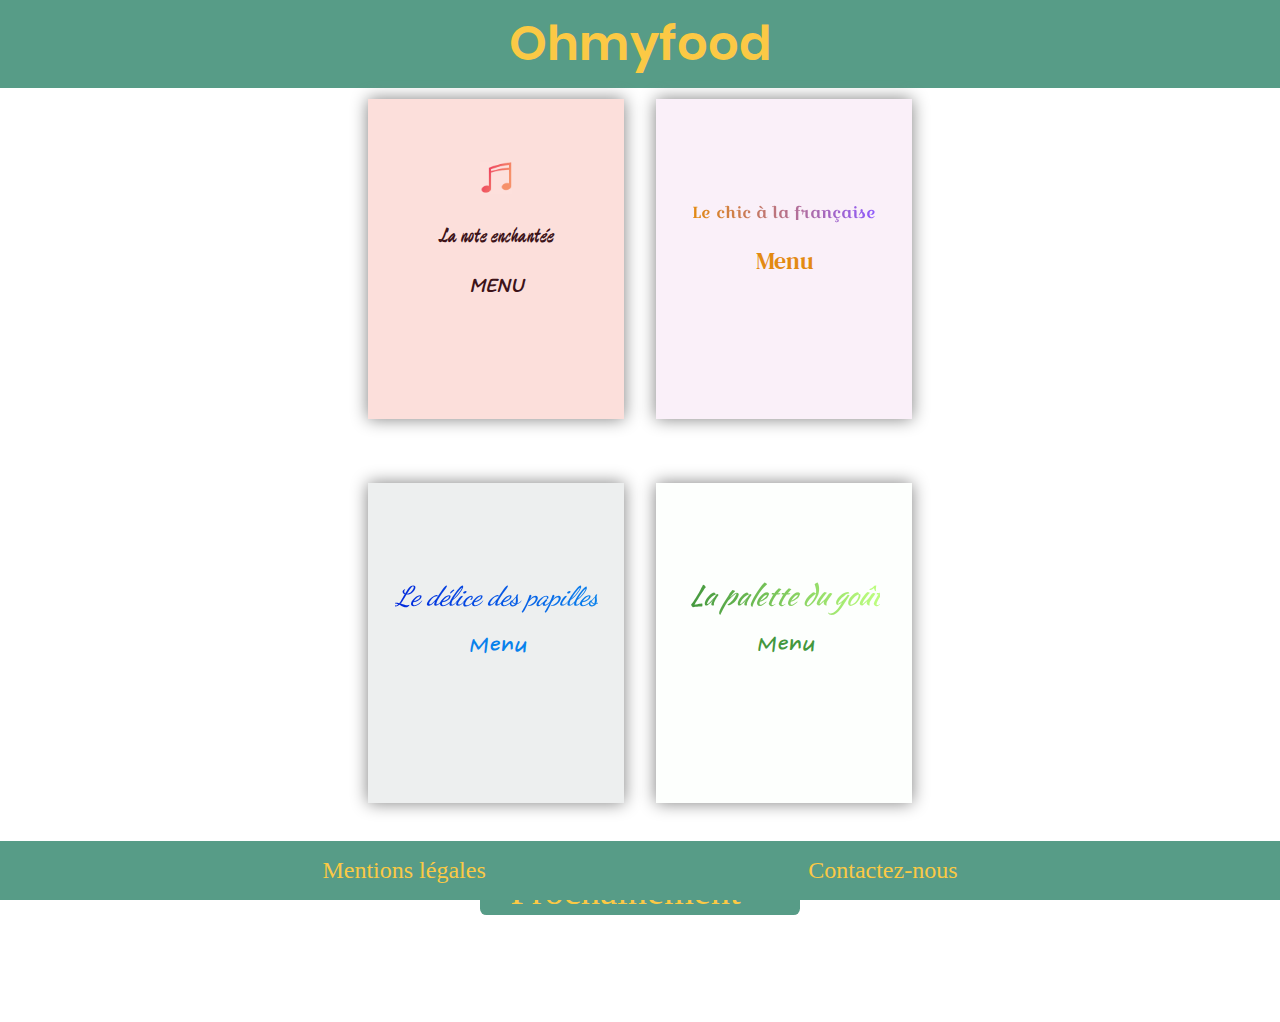
==== commit 9261790b: "V1.0 : mise en place des polices finales et du responsive" ====
--- a/index.html
+++ b/index.html
@@ -2,6 +2,7 @@
 <html lang="fr" dir="ltr">
   <head>
     <meta charset="utf-8">
+    <meta name="viewport" content="width=device-width, initial-scale=1.0">
     <link rel="stylesheet" href="CSS/default.css">
     <title>Ohmyfood</title>
   </head>
@@ -21,7 +22,7 @@
         <div class="menu2preview">
           <div class="menupreview__contenu">
           <a href="menu2.html" class="MenuMenu2"><span class="titre">Le chic à la française</span><br />
-          MENU</a>
+          Menu</a>
           </div>
         </div>
       </div>
@@ -29,17 +30,17 @@
         <div class="menu3preview">
           <div class="menupreview__contenu">
           <a href="menu3.html" class="MenuMenu3"><span class="titre">Le délice des papilles</span> <br />
-          MENU</a>
+          Menu</a>
           </div>
         </div>
         <div class="menu4preview">
           <div class="menupreview__contenu">
           <a href="menu4.html" class="MenuMenu4"><span class="titre">La palette du goût</span><br />
-          MENU</a>
+          Menu</a>
           </div>
         </div>
       </div>
-      <div class="conteneurMenu">
+      <div class="conteneurMenu noMarginMenu">
         <div class="conteneurMenu__prochainement">Prochainement <span class="prochainement">
           <p class="p1">.</p><p class="p2">.</p><p class="p3">.</p>
         </div>
--- a/CSS/default.css
+++ b/CSS/default.css
@@ -3,6 +3,10 @@
 /* Menu 2 */
 /* Menu 3 */
 /* Menu 4 */
+/* Police du titre OMF */
+@font-face {
+  font-family: "OMF";
+  src: url("../Polices/OMF.ttf"); }
 /* Contenu de tous les menus */
 @font-face {
   font-family: "contenuMenu";
@@ -11,18 +15,30 @@
 @font-face {
   font-family: "titreMenu1";
   src: url("../Polices/Menu1/titreMenu1.ttf"); }
+@font-face {
+  font-family: "menu1";
+  src: url("../Polices/Menu1/menu1.ttf"); }
 /* Polices du menu 2 */
 @font-face {
   font-family: "titreMenu2";
   src: url("../Polices/Menu2/titreMenu2.ttf"); }
+@font-face {
+  font-family: "menu2";
+  src: url("../Polices/Menu2/menu2.ttf"); }
 /* Polices du menu 3 */
 @font-face {
   font-family: "titreMenu3";
   src: url("../Polices/Menu3/titreMenu3.ttf"); }
+@font-face {
+  font-family: "menu3";
+  src: url("../Polices/Menu3/menu3.ttf"); }
 /* Polices du menu 4 */
 @font-face {
   font-family: "titreMenu4";
-  src: url("../Polices/Menu3/titreMenu3.ttf"); }
+  src: url("../Polices/Menu4/titreMenu4.ttf"); }
+@font-face {
+  font-family: "menu4";
+  src: url("../Polices/Menu4/menu4.ttf"); }
 /* Mixin gestion des previews des menus */
 /* Mixin des menus (dans leur page de présentation) */
 /* Animation prochainement dans index.html */
@@ -74,8 +90,11 @@
   width: 100%; }
   .header h1 {
     color: #fbc945;
-    font-size: 2rem;
-    text-align: center; }
+    font-size: 3rem;
+    text-align: center;
+    font-family: "OMF", Arial, serif;
+    margin-block-start: 0.5rem;
+    margin-block-end: 0.5rem; }
     .header h1 a {
       text-decoration: none;
       color: #fbc945; }
@@ -140,14 +159,15 @@
 /* ------- Gère affichage des menus dans leur page ------ */
 .menu1 {
   width: 50%;
-  padding: 1.5rem;
+  /*padding:1.5rem;*/
   margin: auto;
   display: flex;
   flex-direction: column;
   align-items: center;
-  margin-top: 2rem;
+  /*margin-top:2rem;*/
   background-color: #fcdfdb;
   margin-top: 0;
+  padding-top: 1rem;
   color: #3d1319;
   font-family: "contenuMenu", Arial, serif; }
   .menu1 h2 {
@@ -180,6 +200,24 @@
     .menu1 .titreCatMenu img {
       width: 35%;
       height: 9px; }
+  @media all and (max-width: 1500px) {
+    .menu1 {
+      width: 70%; }
+      .menu1 .titreCatMenu h3 {
+        margin: auto;
+        text-align: center; } }
+  @media all and (max-width: 750px) {
+    .menu1 {
+      width: 85%; }
+      .menu1 .titreCatMenu {
+        margin-top: 1rem; }
+        .menu1 .titreCatMenu h3 {
+          margin: auto;
+          text-align: center; }
+        .menu1 .titreCatMenu img {
+          display: none; }
+      .menu1 .ligne {
+        flex-direction: column; } }
   .menu1 .ligne {
     width: 85%; }
     .menu1 .ligne p {
@@ -187,7 +225,8 @@
     .menu1 .ligne h3 {
       font-size: 2rem; }
   .menu1 .titreCatMenu {
-    width: 80%; }
+    width: 80%;
+    text-align: center; }
   .menu1 .footerMenu {
     display: flex;
     align-items: center; }
@@ -205,12 +244,12 @@
 
 .menu2 {
   width: 50%;
-  padding: 1.5rem;
+  /*padding:1.5rem;*/
   margin: auto;
   display: flex;
   flex-direction: column;
   align-items: center;
-  margin-top: 2rem;
+  /*margin-top:2rem;*/
   background-color: #faf0f9; }
   .menu2 h2 {
     background: linear-gradient(to right, #e38a12 0%, #8e5afe 100%);
@@ -242,6 +281,24 @@
     .menu2 .titreCatMenu img {
       width: 35%;
       height: 9px; }
+  @media all and (max-width: 1500px) {
+    .menu2 {
+      width: 70%; }
+      .menu2 .titreCatMenu h3 {
+        margin: auto;
+        text-align: center; } }
+  @media all and (max-width: 750px) {
+    .menu2 {
+      width: 85%; }
+      .menu2 .titreCatMenu {
+        margin-top: 1rem; }
+        .menu2 .titreCatMenu h3 {
+          margin: auto;
+          text-align: center; }
+        .menu2 .titreCatMenu img {
+          display: none; }
+      .menu2 .ligne {
+        flex-direction: column; } }
   .menu2 h2 {
     font-family: "titreMenu2", Arial, serif; }
   .menu2 .titreCatMenu {
@@ -266,12 +323,12 @@
 
 .menu3 {
   width: 50%;
-  padding: 1.5rem;
+  /*padding:1.5rem;*/
   margin: auto;
   display: flex;
   flex-direction: column;
   align-items: center;
-  margin-top: 2rem;
+  /*margin-top:2rem;*/
   background-color: #edefef;
   color: black;
   font-family: "contenuMenu", Arial, serif; }
@@ -305,6 +362,24 @@
     .menu3 .titreCatMenu img {
       width: 35%;
       height: 9px; }
+  @media all and (max-width: 1500px) {
+    .menu3 {
+      width: 70%; }
+      .menu3 .titreCatMenu h3 {
+        margin: auto;
+        text-align: center; } }
+  @media all and (max-width: 750px) {
+    .menu3 {
+      width: 85%; }
+      .menu3 .titreCatMenu {
+        margin-top: 1rem; }
+        .menu3 .titreCatMenu h3 {
+          margin: auto;
+          text-align: center; }
+        .menu3 .titreCatMenu img {
+          display: none; }
+      .menu3 .ligne {
+        flex-direction: column; } }
   .menu3 h2 {
     font-family: "titreMenu3", Arial, serif;
     font-size: 4rem; }
@@ -314,12 +389,12 @@
 
 .menu4 {
   width: 50%;
-  padding: 1.5rem;
+  /*padding:1.5rem;*/
   margin: auto;
   display: flex;
   flex-direction: column;
   align-items: center;
-  margin-top: 2rem;
+  /*margin-top:2rem;*/
   background-color: #fdfffd;
   font-family: "contenuMenu", Arial, serif;
   font-size: 0.9rem; }
@@ -353,8 +428,24 @@
     .menu4 .titreCatMenu img {
       width: 35%;
       height: 9px; }
-  .menu4 h2 {
-    font-style: italic; }
+  @media all and (max-width: 1500px) {
+    .menu4 {
+      width: 70%; }
+      .menu4 .titreCatMenu h3 {
+        margin: auto;
+        text-align: center; } }
+  @media all and (max-width: 750px) {
+    .menu4 {
+      width: 85%; }
+      .menu4 .titreCatMenu {
+        margin-top: 1rem; }
+        .menu4 .titreCatMenu h3 {
+          margin: auto;
+          text-align: center; }
+        .menu4 .titreCatMenu img {
+          display: none; }
+      .menu4 .ligne {
+        flex-direction: column; } }
   .menu4 .ligne {
     width: 75%; }
   .menu4 .titreCatMenu {
@@ -394,11 +485,21 @@
     .menu1preview .menupreview__contenu .titre {
       -webkit-background-clip: text;
       -webkit-text-fill-color: transparent; }
+  @media all and (max-width: 1500px) {
+    .menu1preview {
+      width: 20%;
+      margin-bottom: 2rem; } }
+  @media all and (max-width: 750px) {
+    .menu1preview {
+      width: 63%;
+      margin-bottom: 2rem; } }
   .menu1preview .titreMenu1 {
     font-family: "titreMenu1", Arial, serif;
     color: #3d1319; }
   .menu1preview a {
-    color: #3d1319; }
+    color: #3d1319;
+    font-family: "menu1", Arial, serif;
+    font-style: italic; }
 
 .menu2preview {
   width: 22%;
@@ -431,9 +532,21 @@
     .menu2preview .menupreview__contenu .titre {
       -webkit-background-clip: text;
       -webkit-text-fill-color: transparent; }
+  @media all and (max-width: 1500px) {
+    .menu2preview {
+      width: 20%;
+      margin-bottom: 2rem; } }
+  @media all and (max-width: 750px) {
+    .menu2preview {
+      width: 63%;
+      margin-bottom: 2rem; } }
   .menu2preview .titre {
     background: linear-gradient(to right, #e38a12 0%, #8e5afe 100%);
-    font-family: "titreMenu2", Arial, serif; }
+    font-family: "titreMenu2", Arial, serif;
+    font-size: 1rem; }
+  .menu2preview a {
+    font-family: "menu2", Arial, serif;
+    font-size: 1.5rem; }
   .menu2preview .MenuMenu2 {
     color: #e38a12; }
 
@@ -469,10 +582,22 @@
     .menu3preview .menupreview__contenu .titre {
       -webkit-background-clip: text;
       -webkit-text-fill-color: transparent; }
+  @media all and (max-width: 1500px) {
+    .menu3preview {
+      width: 20%;
+      margin-bottom: 2rem; } }
+  @media all and (max-width: 750px) {
+    .menu3preview {
+      width: 63%;
+      margin-bottom: 2rem; } }
   .menu3preview .titre {
     background: linear-gradient(to right, #0127dc 0%, #0881ec 100%);
     font-family: "titreMenu3", Arial, serif;
     font-size: 1.7rem; }
+  .menu3preview a {
+    font-family: "menu3", Arial, serif;
+    font-style: italic;
+    font-size: 2rem; }
   .menu3preview .MenuMenu3 {
     color: #0881ec; }
 
@@ -507,10 +632,22 @@
     .menu4preview .menupreview__contenu .titre {
       -webkit-background-clip: text;
       -webkit-text-fill-color: transparent; }
+  @media all and (max-width: 1500px) {
+    .menu4preview {
+      width: 20%;
+      margin-bottom: 2rem; } }
+  @media all and (max-width: 750px) {
+    .menu4preview {
+      width: 63%;
+      margin-bottom: 2rem; } }
   .menu4preview .titre {
     background: linear-gradient(to right, #43973d 0%, #beff7f 100%);
     font-family: "titreMenu4", Arial, serif;
     font-size: 1.7rem; }
+  .menu4preview a {
+    font-family: "menu4", Arial, serif;
+    font-style: italic;
+    font-size: 2rem; }
   .menu4preview .MenuMenu4 {
     color: #43973d; }
 
@@ -542,19 +679,55 @@
     text-align: center;
     align-items: center;
     justify-content: center;
-    display: flex;
-    margin-bottom: 0; }
-  @media all and (max-width: 1000px) {
-    .conteneurMenu {
-      flex-direction: column;
-      justify-content: center;
-      align-items: center;
-      margin-bottom: 0; }
-      .conteneurMenu a {
-        margin-bottom: 3rem;
-        display: block; } }
+    display: flex; }
+
+.noMarginMenu {
+  margin-bottom: 0; }
 
 /* Conteneurs des menus dans index.html */
+/* Reste du responsive (menus et previews) sont directement dans les mixins ! */
+@media all and (max-width: 1500px) {
+  .conteneurMenu {
+    width: 100%;
+    justify-content: center;
+    align-items: center;
+    margin-bottom: 2rem; }
+    .conteneurMenu a {
+      margin-bottom: 3rem;
+      display: block; }
+
+  .main {
+    width: 100%; } }
+@media all and (max-width: 750px) {
+  .conteneurMenu {
+    width: 100%;
+    flex-direction: column;
+    justify-content: center;
+    align-items: center;
+    margin-bottom: 0.5rem; }
+    .conteneurMenu a {
+      margin-bottom: 3rem;
+      display: block; }
+    .conteneurMenu__prochainement {
+      width: 15rem;
+      height: 2.5rem;
+      font-size: 2.0rem;
+      line-height: 2.5rem;
+      border-radius: 0.4rem; }
+
+  .main {
+    width: 100%;
+    margin-top: 2rem; }
+
+  .menu1preview, .menu3preview {
+    margin-right: 0; }
+
+  .footer a {
+    font-size: 1.2rem; }
+
+  .menu1 .enTeteMenu1 {
+    font-size: 2rem; } }
+/* Import le design responsive */
 body {
   display: flex;
   flex-direction: column;
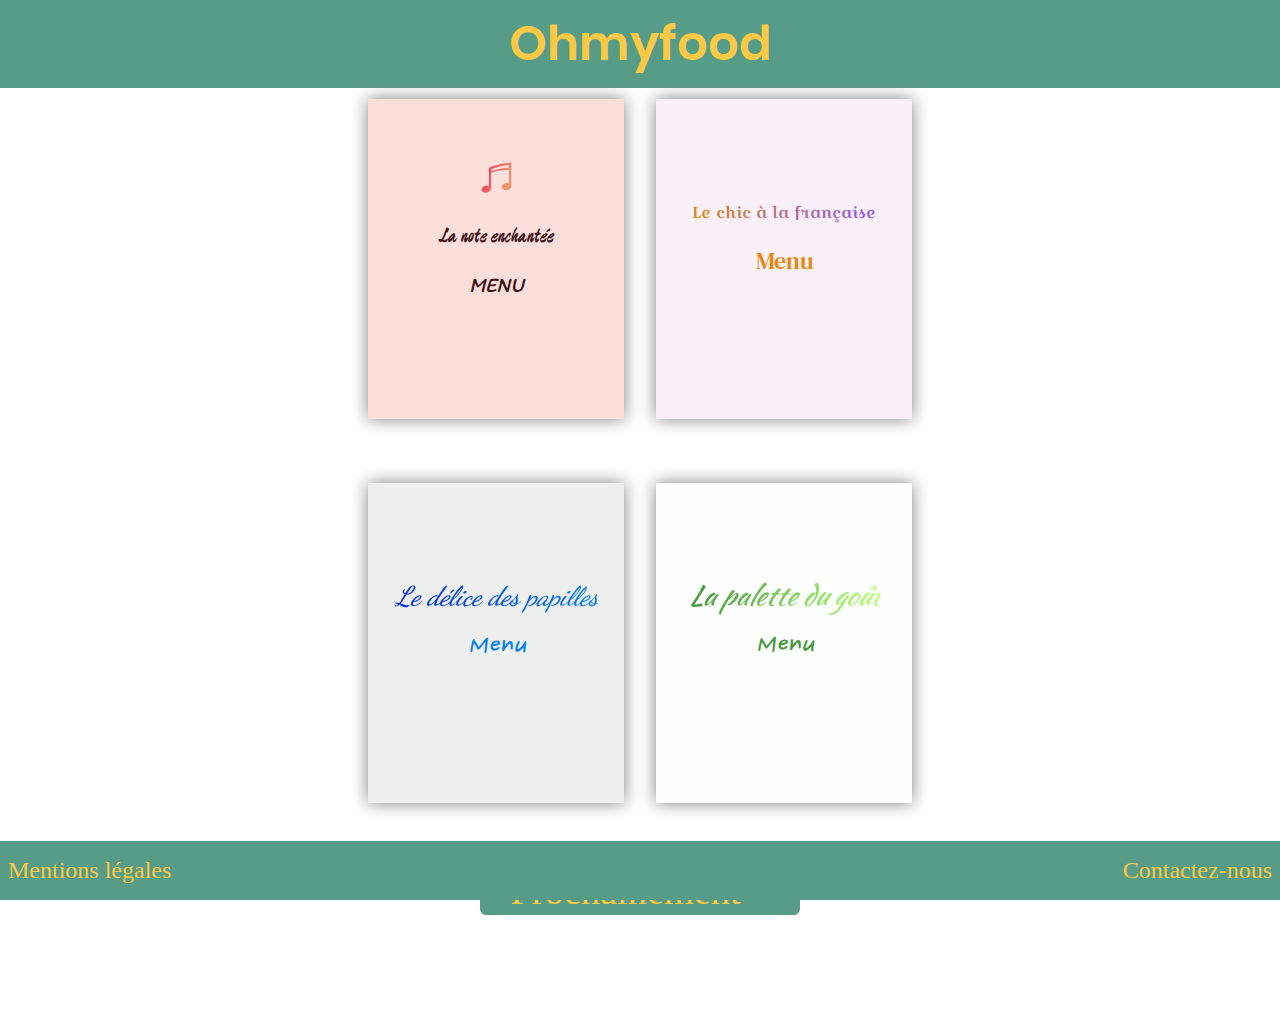
==== commit 291f9ac9: "V2.1: Ajout mentions.html, placement des liens footer" ====
--- a/index.html
+++ b/index.html
@@ -47,7 +47,7 @@
       </div>
     </main>
     <footer class="footer">
-      <a href="mentions">Mentions légales</a>
+      <a href="mentions.html" target="_blank">Mentions légales</a>
       <a href="mailto:contact@ohmyfood.com">Contactez-nous</a>
     </footer>
   </body>
--- a/CSS/default.css
+++ b/CSS/default.css
@@ -104,9 +104,12 @@
   width: 100%;
   margin-top: 1rem;
   display: flex;
-  justify-content: space-evenly;
+  justify-content: space-between;
   padding-top: 1rem;
   padding-bottom: 1rem;
+  padding-right: 0.5rem;
+  padding-left: 0.5rem;
+  box-sizing: border-box;
   position: sticky;
   bottom: 0; }
   .footer a {
@@ -178,7 +181,8 @@
   .menu1 h3 {
     background: linear-gradient(to top, #3d1319 0%, #3d1319 2px, transparent 3px) no-repeat;
     background-size: 0% 100%;
-    transition: background-size 300ms; }
+    transition: background-size 300ms;
+    text-align: center; }
     .menu1 h3:hover {
       background-size: 100% 100%; }
   .menu1 .ligne {
@@ -203,9 +207,11 @@
   @media all and (max-width: 1500px) {
     .menu1 {
       width: 70%; }
-      .menu1 .titreCatMenu h3 {
-        margin: auto;
-        text-align: center; } }
+      .menu1 .titreCatMenu {
+        text-align: center; }
+        .menu1 .titreCatMenu h3 {
+          margin: auto;
+          text-align: center; } }
   @media all and (max-width: 750px) {
     .menu1 {
       width: 85%; }
@@ -259,7 +265,8 @@
   .menu2 h3 {
     background: linear-gradient(to top, #c67412 0%, #c67412 2px, transparent 3px) no-repeat;
     background-size: 0% 100%;
-    transition: background-size 300ms; }
+    transition: background-size 300ms;
+    text-align: center; }
     .menu2 h3:hover {
       background-size: 100% 100%; }
   .menu2 .ligne {
@@ -284,9 +291,11 @@
   @media all and (max-width: 1500px) {
     .menu2 {
       width: 70%; }
-      .menu2 .titreCatMenu h3 {
-        margin: auto;
-        text-align: center; } }
+      .menu2 .titreCatMenu {
+        text-align: center; }
+        .menu2 .titreCatMenu h3 {
+          margin: auto;
+          text-align: center; } }
   @media all and (max-width: 750px) {
     .menu2 {
       width: 85%; }
@@ -340,7 +349,8 @@
   .menu3 h3 {
     background: linear-gradient(to top, black 0%, black 2px, transparent 3px) no-repeat;
     background-size: 0% 100%;
-    transition: background-size 300ms; }
+    transition: background-size 300ms;
+    text-align: center; }
     .menu3 h3:hover {
       background-size: 100% 100%; }
   .menu3 .ligne {
@@ -365,9 +375,11 @@
   @media all and (max-width: 1500px) {
     .menu3 {
       width: 70%; }
-      .menu3 .titreCatMenu h3 {
-        margin: auto;
-        text-align: center; } }
+      .menu3 .titreCatMenu {
+        text-align: center; }
+        .menu3 .titreCatMenu h3 {
+          margin: auto;
+          text-align: center; } }
   @media all and (max-width: 750px) {
     .menu3 {
       width: 85%; }
@@ -406,7 +418,8 @@
   .menu4 h3 {
     background: linear-gradient(to top, black 0%, black 2px, transparent 3px) no-repeat;
     background-size: 0% 100%;
-    transition: background-size 300ms; }
+    transition: background-size 300ms;
+    text-align: center; }
     .menu4 h3:hover {
       background-size: 100% 100%; }
   .menu4 .ligne {
@@ -431,9 +444,11 @@
   @media all and (max-width: 1500px) {
     .menu4 {
       width: 70%; }
-      .menu4 .titreCatMenu h3 {
-        margin: auto;
-        text-align: center; } }
+      .menu4 .titreCatMenu {
+        text-align: center; }
+        .menu4 .titreCatMenu h3 {
+          margin: auto;
+          text-align: center; } }
   @media all and (max-width: 750px) {
     .menu4 {
       width: 85%; }
@@ -450,6 +465,73 @@
     width: 75%; }
   .menu4 .titreCatMenu {
     width: 90%; }
+
+.mentions {
+  width: 50%;
+  /*padding:1.5rem;*/
+  margin: auto;
+  display: flex;
+  flex-direction: column;
+  align-items: center;
+  /*margin-top:2rem;*/
+  width: 70%;
+  background-color: #faf0f9;
+  align-items: flex-start; }
+  .mentions h2 {
+    background: linear-gradient(to right, #3d1319 0%, #3d1319 100%);
+    font-size: 3rem;
+    -webkit-background-clip: text;
+    -webkit-text-fill-color: transparent; }
+  .mentions h3 {
+    background: linear-gradient(to top, #3d1319 0%, #3d1319 2px, transparent 3px) no-repeat;
+    background-size: 0% 100%;
+    transition: background-size 300ms;
+    text-align: center; }
+    .mentions h3:hover {
+      background-size: 100% 100%; }
+  .mentions .ligne {
+    width: 75%;
+    margin: auto;
+    display: flex;
+    flex-direction: row;
+    justify-content: space-between;
+    padding: 0; }
+  .mentions > p {
+    text-align: center; }
+  .mentions img {
+    width: 3rem;
+    height: 3rem; }
+  .mentions .titreCatMenu {
+    display: flex;
+    justify-content: space-between;
+    align-items: center; }
+    .mentions .titreCatMenu img {
+      width: 35%;
+      height: 9px; }
+  @media all and (max-width: 1500px) {
+    .mentions {
+      width: 70%; }
+      .mentions .titreCatMenu {
+        text-align: center; }
+        .mentions .titreCatMenu h3 {
+          margin: auto;
+          text-align: center; } }
+  @media all and (max-width: 750px) {
+    .mentions {
+      width: 85%; }
+      .mentions .titreCatMenu {
+        margin-top: 1rem; }
+        .mentions .titreCatMenu h3 {
+          margin: auto;
+          text-align: center; }
+        .mentions .titreCatMenu img {
+          display: none; }
+      .mentions .ligne {
+        flex-direction: column; } }
+  .mentions h2 {
+    margin: auto; }
+  .mentions p {
+    text-align: justify; }
 
 /* Affichage des menus dans menusX.html */
 /* Gère les aperçus des menus dans index.html */
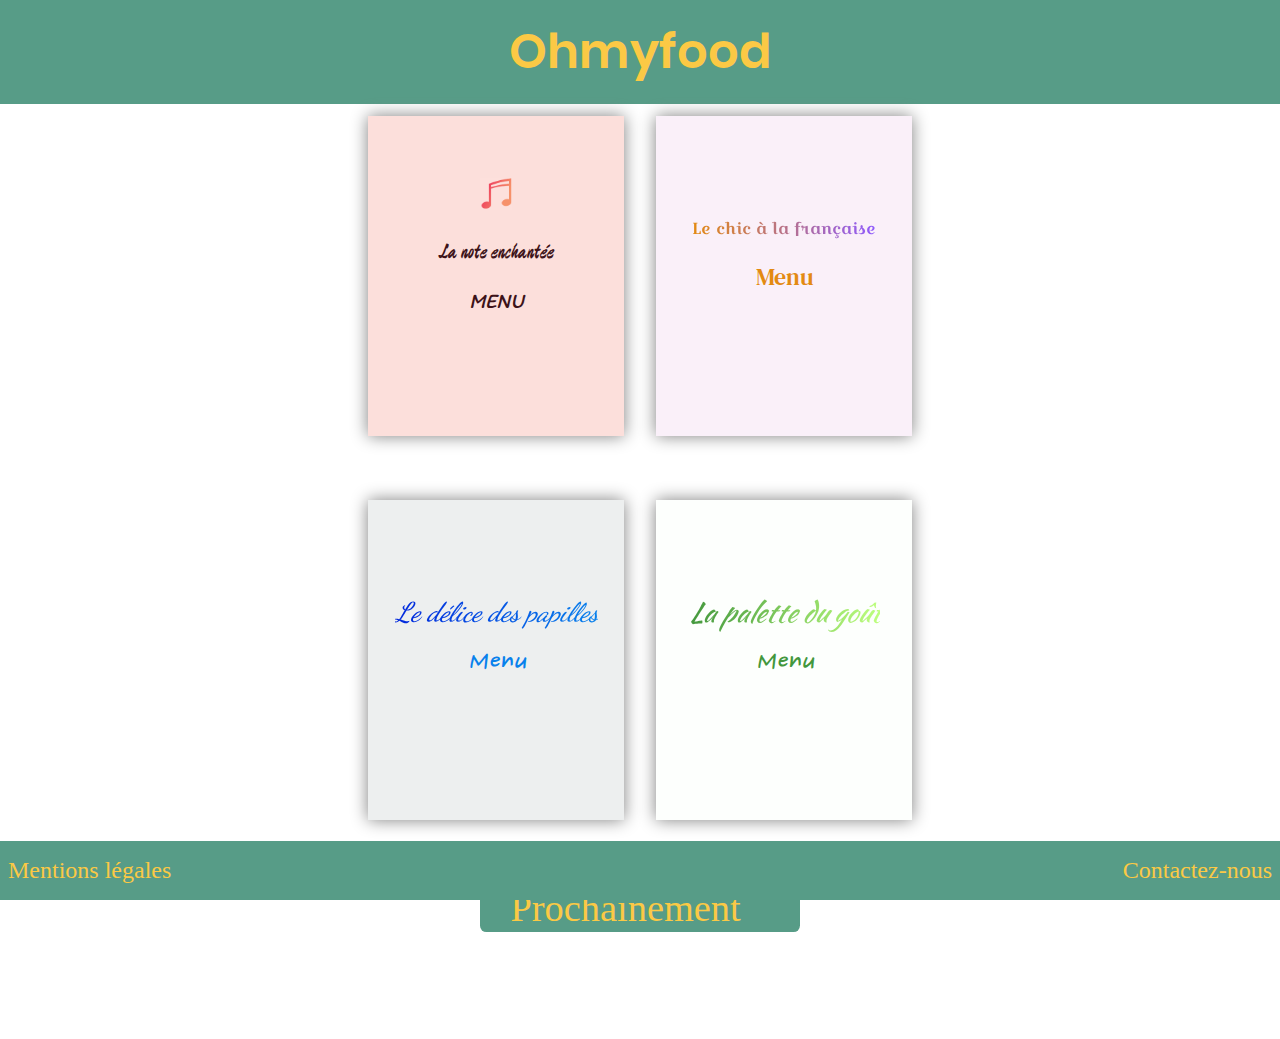
==== commit e051338c: "" #4 and #3 : Website is now w3c valid and no more issue with edge"" ====
--- a/index.html
+++ b/index.html
@@ -41,8 +41,8 @@
         </div>
       </div>
       <div class="conteneurMenu noMarginMenu">
-        <div class="conteneurMenu__prochainement">Prochainement <span class="prochainement">
-          <p class="p1">.</p><p class="p2">.</p><p class="p3">.</p>
+        <div class="conteneurMenu__prochainement">Prochainement <div class="prochainement">
+          <p class="p1">.</p><p class="p2">.</p><p class="p3">.</p></div>
         </div>
       </div>
     </main>
--- a/CSS/default.css
+++ b/CSS/default.css
@@ -93,8 +93,8 @@
     font-size: 3rem;
     text-align: center;
     font-family: "OMF", Arial, serif;
-    margin-block-start: 0.5rem;
-    margin-block-end: 0.5rem; }
+    height: 2.5rem;
+    line-height: 2.5rem; }
     .header h1 a {
       text-decoration: none;
       color: #fbc945; }
@@ -168,6 +168,7 @@
   flex-direction: column;
   align-items: center;
   /*margin-top:2rem;*/
+  margin-bottom: 4rem;
   background-color: #fcdfdb;
   margin-top: 0;
   padding-top: 1rem;
@@ -256,6 +257,7 @@
   flex-direction: column;
   align-items: center;
   /*margin-top:2rem;*/
+  margin-bottom: 4rem;
   background-color: #faf0f9; }
   .menu2 h2 {
     background: linear-gradient(to right, #e38a12 0%, #8e5afe 100%);
@@ -338,6 +340,7 @@
   flex-direction: column;
   align-items: center;
   /*margin-top:2rem;*/
+  margin-bottom: 4rem;
   background-color: #edefef;
   color: black;
   font-family: "contenuMenu", Arial, serif; }
@@ -407,6 +410,7 @@
   flex-direction: column;
   align-items: center;
   /*margin-top:2rem;*/
+  margin-bottom: 4rem;
   background-color: #fdfffd;
   font-family: "contenuMenu", Arial, serif;
   font-size: 0.9rem; }
@@ -474,6 +478,7 @@
   flex-direction: column;
   align-items: center;
   /*margin-top:2rem;*/
+  margin-bottom: 4rem;
   width: 70%;
   background-color: #faf0f9;
   align-items: flex-start; }
